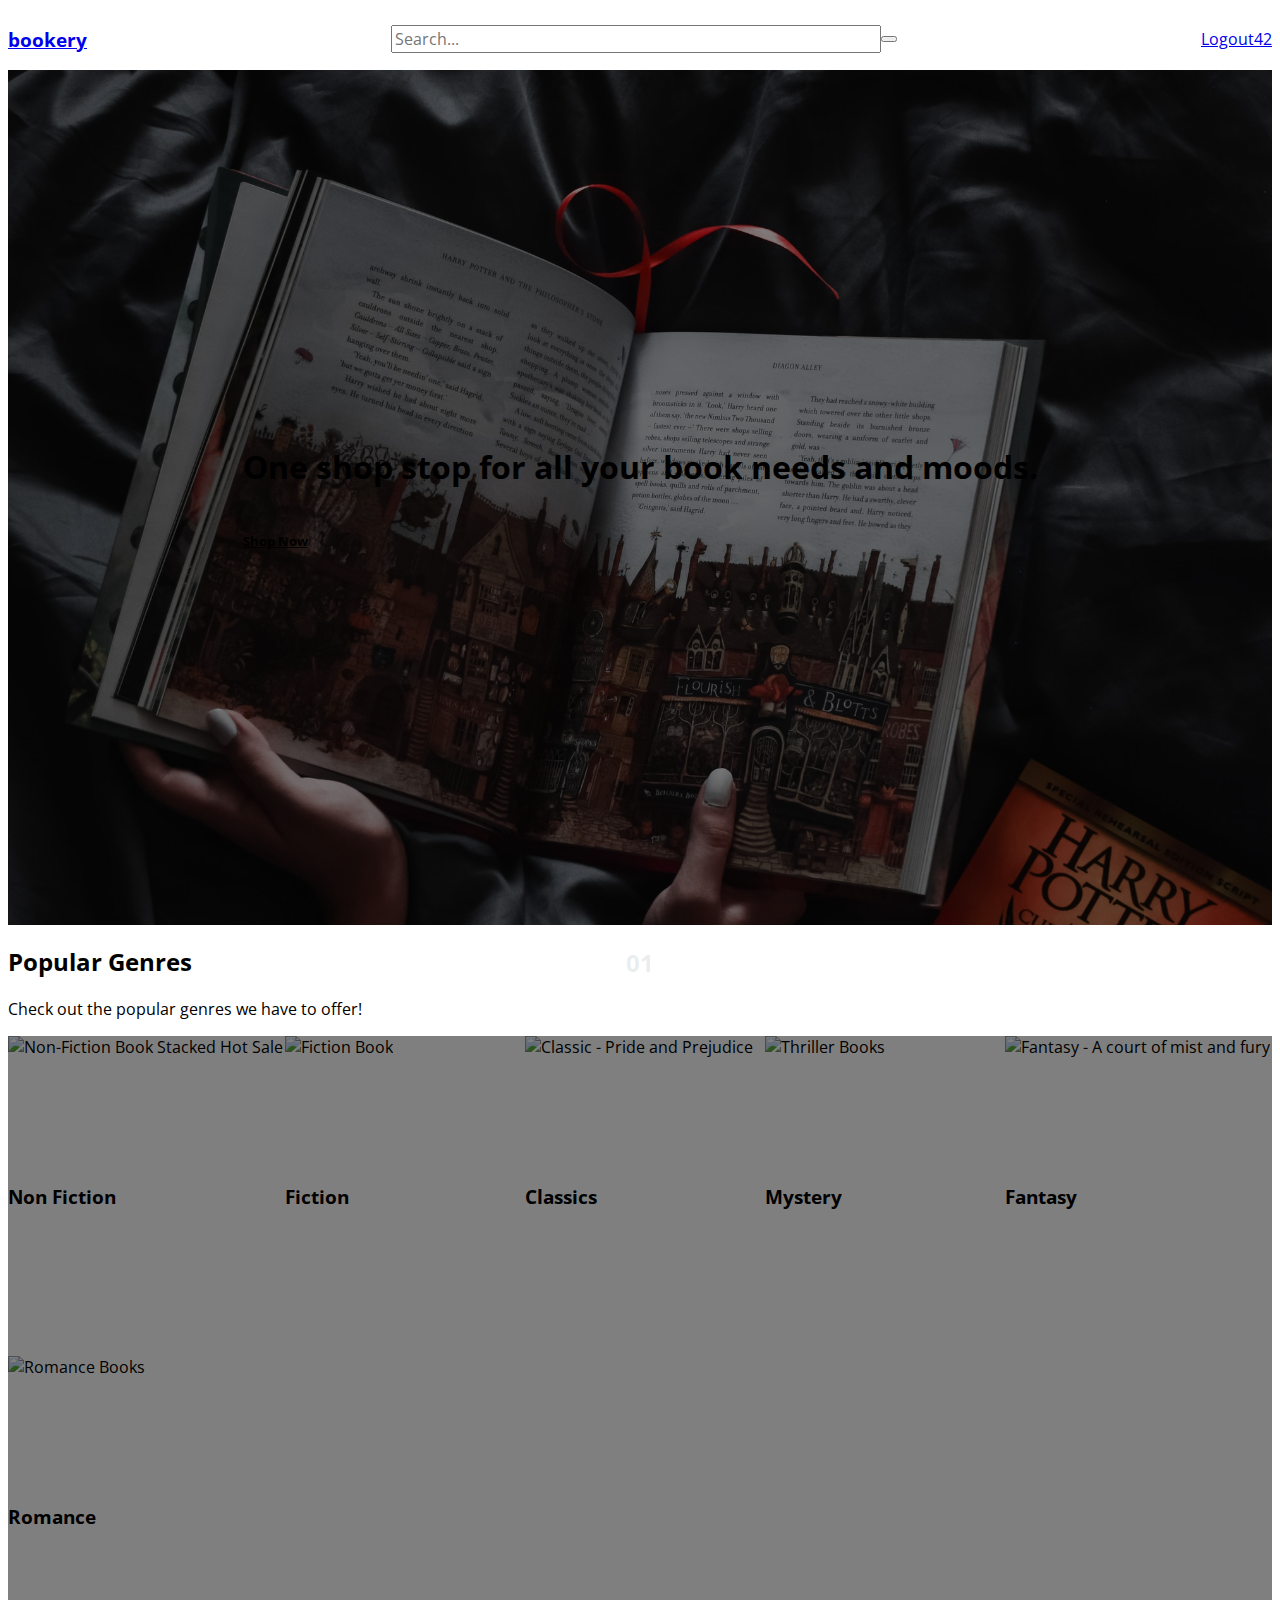
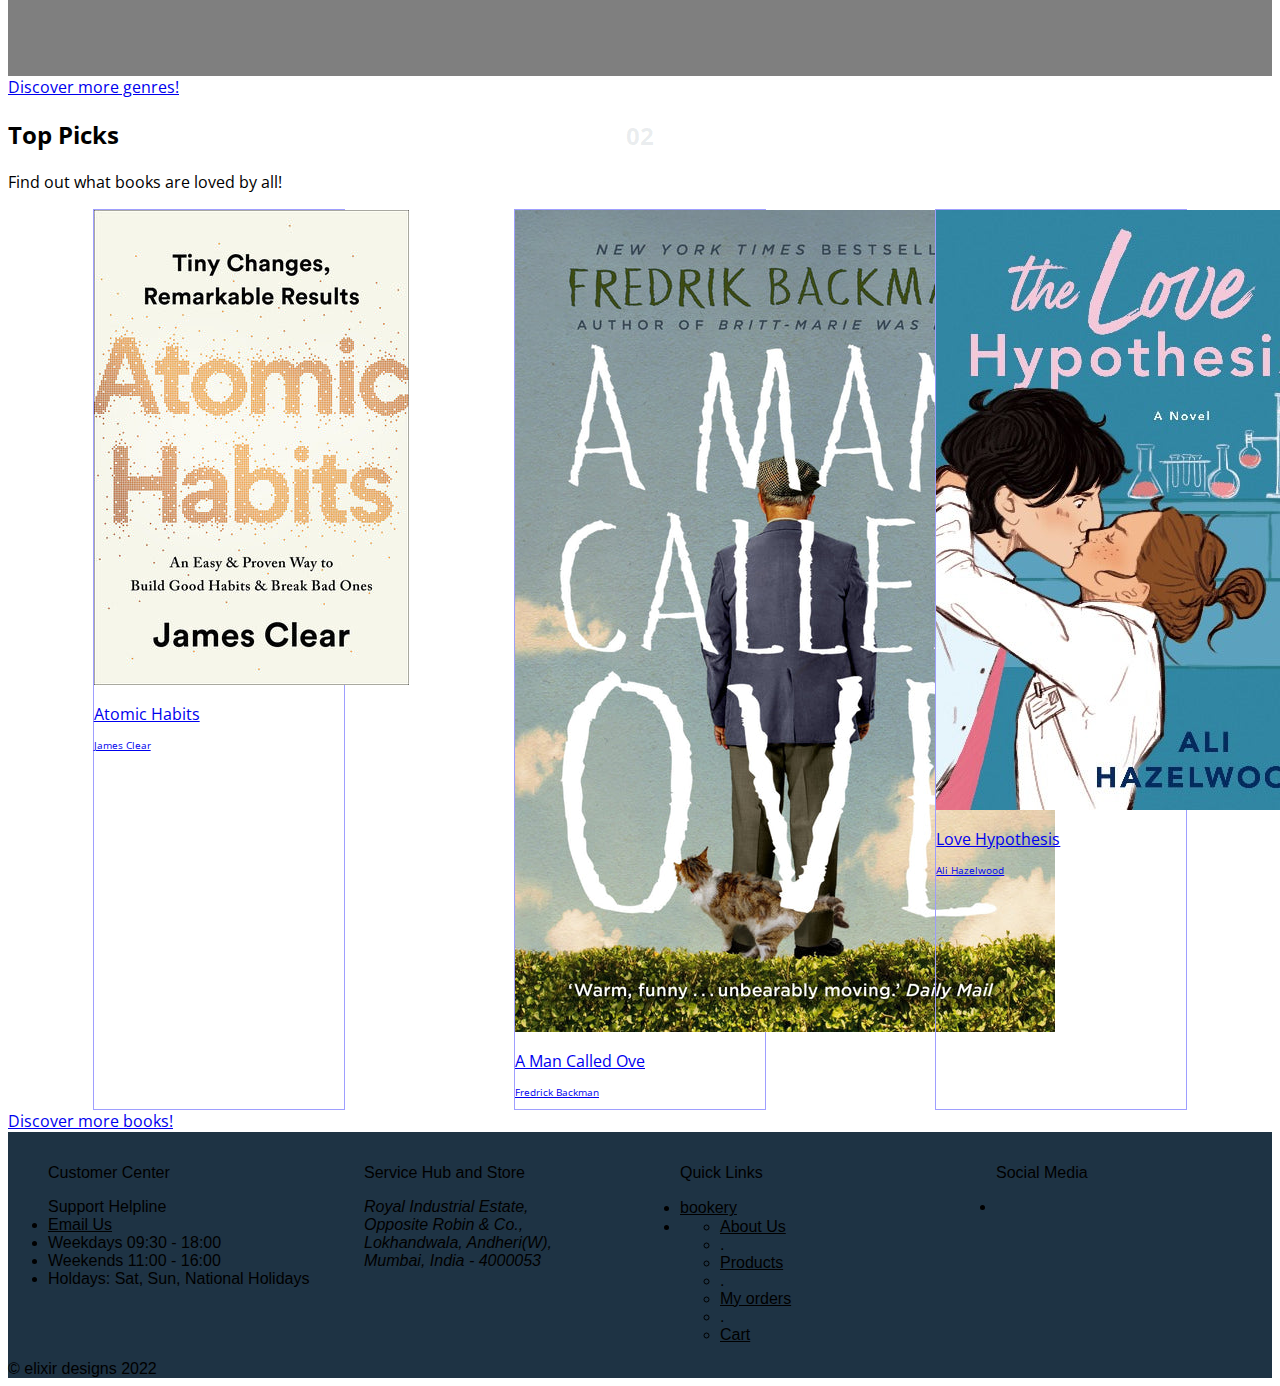
==== index.html @ 57427ddd "feat: added top picks section" ====
<!DOCTYPE html>
<html lang="en">
    <head>
        <meta charset="UTF-8">
        <meta http-equiv="X-UA-Compatible" content="IE=edge">
        <meta name="viewport" content="width=device-width, initial-scale=1.0">
        <meta name="description" content="Bookery - One shop stop for your book needs and moods">
        <meta name="keywords" content="Bookery, Book store, Book shop, Book online store, E-commerce book store, Book store">
        <meta name="author" content="Bharati Subramanian">

        <title>Bookery | Home</title>

        <link rel="shortcut icon" href="/assets/favicons/favicon.ico" type="image/x-icon">

        <link rel="stylesheet" href="/styles/styles.css">
    </head>
    <body>
        <nav class="navbar flex--col flex--align-center flex--justify-center py-1 px-2">
            <div class="navbar-desktop flex--row flex--align-center flex--justify-between">
                <h3 class="logo brand-name">
                    <a href="/" class="btn btn-link btn-primary">
                        bookery
                    </a>
                </h3>
                <form class="navbar-query input-group input-default input-inline">
                    <label class="text-label flex--row flex--align-center px-0-75 py-0-25" for="navbar-search-query">
                        <button type="submit"  class="btn btn-icon">
                            <i class="fas fa-search"></i>
                        </button>
                        <input type="search" id="navbar-search-query" class="input-text p-0-25" placeholder="Search...">
                    </label>
                    <span class="text-message mt-0-25"></span>
                </form>
                <div class="hamburger">
                    <button class="btn btn-primary btn-icon">
                        <span class="icon">
                            <i class="fas fa-bars"></i>
                        </span>
                    </button>
                </div>
                <div class="navbar-actions flex--row flex--justfiy-center flex--align-center">
                    <a href="/pages/Authentication/logout/" class="btn btn-logout">
                        Logout
                    </a>
                    <a href="/pages/Authentication/login/" class="btn btn-icon btn-login">
                        <span class="icon icon-account">
                            <i class="fas fa-user"></i>
                        </span>
                    </a>
                    <a href="/pages/wishlist/" class="btn btn-icon badge-container btn-wishlist">
                        <span class="badge-status badge-notification badge-primary">4</span> 
                        <span class="icon icon-heart badge-icon">
                            <i class="far fa-heart"></i>
                        </span>
                    </a>
                    <a href="/pages/cart/" class="btn btn-icon badge-container btn-cart">
                        <span class="badge-status badge-notification badge-primary">2</span> 
                        <span class="icon icon-cart badge-icon">
                            <i class="fas fa-shopping-cart"></i>
                        </span>
                    </a>
                </div>
            </div>
            <div class="navbar-mobile">
                <form class="navbar-query input-group input-default input-inline">
                    <label class="text-label flex--row flex--align-center px-0-75 py-0-25" for="navbar-search-query">
                        <button type="submit"  class="btn btn-icon">
                            <i class="fas fa-search"></i>
                        </button>
                        <input type="search" id="navbar-search-query" class="input-text p-0-25" placeholder="Search...">
                    </label>
                    <span class="text-message mt-0-25"></span>
                </form>
            </div>
        </nav>   
            
        <header class="header hero flex--col flex--align-center flex--justfiy-center">
            <img src="/assets/images/home-page/book_hero.jpg" alt="Hero Books Image" class="hero-img img-responsive" />
            <div class="hero-content flex--col mx-2">
                <h1 class="hero-head text-light">
                    One shop stop for all your book needs and moods.
                </h1>
                <h5 class="hero-cta mt-1">
                    <a href="/pages/products/" class="btn btn-light btn text-icon px-1 py-0-5">Shop Now
                        <span class="icon">
                            <i class="fas fa-arrow-right"></i>
                        </span>
                    </a>
                </h5>
            </div>
        </header>

        <main class="main-home my-2 mx-auto py-2 px-5">
            <section class="section-cateogies my-3 pt-2 pb-3 text-center" id="categories">
                <h2 class="section__head">
                    Popular Genres
                </h2>
                <p class="section__lead my-2">
                    Check out the popular genres we have to offer!
                </p>
                <article class="category-container">
                    <div class="category card card-wt-badge">
                        <img src="/assets/images/home-page/non-fiction.jpg" alt="Non-Fiction Book Stacked" class="category-img img-responsive">
                        <span class="badge badge-primary py-0-5 my-0-75 mx-0-25 px-0-75">
                            Hot Sale
                        </span>
                        <div class="card-content">
                            <h3 class="card-heading mb-1">Non Fiction</h3>
                        </div>
                    </div>
                    <div class="category card">
                        <img src="/assets/images/home-page/fiction.jpg" alt="Fiction Book" class="category-img img-responsive">
                        <div class="card-content">
                            <h3 class="card-heading mb-1">Fiction</h3>
                        </div>
                    </div>
                    <div class="category card">
                        <img src="/assets/images/home-page/classics.jpg" alt="Classic - Pride and Prejudice" class="category-img img-responsive">
                        <div class="card-content">
                            <h3 class="card-heading mb-1">Classics</h3>
                        </div>
                    </div>
                    <div class="category card card-wt-badge">
                        <img src="/assets/images/home-page/mystery.jpg" alt="Thriller Books" class="category-img img-responsive">
                        <div class="card-content">
                            <h3 class="card-heading mb-1">Mystery</h3>
                        </div>
                    </div>
                    <div class="category card card-wt-badge">
                        <img src="/assets/images/home-page/fantasy.jpg" alt="Fantasy - A court of mist and fury" class="category-img img-responsive">
                        <div class="card-content">
                            <h3 class="card-heading mb-1">Fantasy</h3>
                        </div>
                    </div>
                    <div class="category card card-wt-badge">
                        <img src="/assets/images/home-page/romance.jpg" alt="Romance Books" class="category-img img-responsive">
                        <div class="card-content">
                            <h3 class="card-heading mb-1">Romance</h3>
                        </div>
                    </div>
                    
                </article>
                <a href="/pages/products/" class="btn text-center mx-auto mt-3 py-0-5 px-0-75">
                    Discover more genres! 
                    <span class="icon">
                        <i class="fas fa-chevron-right"></i>
                    </span>
                </a>
            </section>
            <section class="section-top-picks my-3 pt-2 pb-3 text-center" id="top-picks">
                <h2 class="section__head">
                    Top Picks
                </h2>
                <p class="section__lead my-2">
                    Find out what books are loved by all!
                </p>
                <article class="top-picks-container">
                    <section class="product-catalog">
                        <article class="products-container grid grid-autofit">
                            <div class="product-card card card-vertical">
                                <a href="/pages/products/">
                                    <div class="card-header p-1">
                                        <img src="/assets/images/products-page/Atomic-habits-james-clear.jpg" alt="Atomic habits by James Clear" />
                                    </div>
                                    <div class="card-body px-0-75">
                                        <div class="card-description my-0-25">
                                            <p class="card-title text-reg">Atomic Habits</p>
                                            <p class="text-xs card-subtitle">James Clear</p>
                                        </div>            
                                    </div>
                                </a>
                            </div>
                            <div class="product-card card card-vertical">
                                <a href="/pages/products/">
                                    <div class="card-header p-1">
                                        <img src="/assets/images/products-page/Man-Called-Ove-Fredrick-Backman.jpg" alt="Man Called Ove by Fredrick Backman" />
                                    </div>
                                    <div class="card-body px-0-75">
                                        <div class="card-description my-0-25">
                                            <p class="card-title text-reg">A Man Called Ove</p>
                                            <p class="text-xs card-subtitle">Fredrick Backman</p>
                                        </div>            
                                    </div>
                                </a>        
                            </div>
                           
                            <div class="product-card card card-vertical">
                                <a href="/pages/products/">
                                    <div class="card-header p-1">
                                        <img src="/assets/images/products-page/Love-Hypothesis-Ali-Hazelwood.jpg" alt="Love Hypothesis by Ali Hazelwood" />
                                    </div>
                                    <div class="card-body px-0-75">
                                        <div class="card-description my-0-25">
                                            <p class="card-title text-reg">Love Hypothesis</p>
                                            <p class="text-xs card-subtitle">Ali Hazelwood</p>
                                        </div>            
                                    </div>
                                </a>
                            </div>
                            
                        </article>
                    </section>
                    
                </article>
                <a href="/pages/products/" class="btn text-center mx-auto mt-3 py-0-5 px-0-75">
                    Discover more books! 
                    <span class="icon">
                        <i class="fas fa-chevron-right"></i>
                    </span>
                </a>
            </section>
        </main>
        <footer class="footer home-footer" id="footer">
            <div class="primary-footer grid grid-5 py-2-5 px-5">
                <span class="icon">
                    <i class="fab fa-cc-visa"></i>
                </span>
                <span class="icon">
                    <i class="fab fa-cc-mastercard"></i>
                </span>
                <span class="icon">
                    <i class="fab fa-paypal"></i>
                </span>
                <span class="icon">
                    <i class="fab fa-amazon-pay"></i>
                </span>
                <span class="icon">
                    <i class="fab fa-google-pay"></i>
                </span>
            </div>
            <div class="secondary-footer px-5 py-2 grid grid-4">
                <ul class="footer-item list list-stacked list-style-none grid-item">
                    <p class="list-head text-sm p-0-5 mb-1">
                        Customer Center
                    </p>
                    <li class="list-item flex--row px-0-5">
                        <span class="icon">
                            <i class="fas fa-phone-alt"></i>
                        </span> 
                        Support Helpline
                    </li>
                    <li class="list-item text-sm px-0-5">
                        <a href="mailto:bookery@elixir.com" class="btn btn-link btn-light">
                            <span class="icon">
                                <i class="fas fa-envelope"></i>
                            </span>
                            Email Us
                        </a>
                    </li>
                    <li class="list-item text-sm px-0-5">
                        Weekdays 09:30 - 18:00
                    </li>
                    <li class="list-item text-sm px-0-5">
                        Weekends 11:00 - 16:00
                    </li>
                    <li class="list-item text-sm px-0-5">
                        Holdays: Sat, Sun, National Holidays
                    </li>  
                </ul>
                <ul class="footer-item list list-stacked list-style-none grid-item">
                    <p class="list-head text-sm p-0-5 mb-1">
                        Service Hub and Store
                    </p>
                    <li class="list-item flex--row px-0-5">
                        <address>
                            Royal Industrial Estate, <br />
                            Opposite Robin & Co., <br />
                            Lokhandwala, Andheri(W), <br />
                            Mumbai, India - 4000053
                        </address>
                    </li>
                </ul>
                <ul class="footer-item list list-stacked list-style-none grid-item">
                    <p class="list-head text-sm p-0-5 mb-1">
                        Quick Links
                    </p>
                    <li class="list-item px-0-5">
                        <a href="/" class="btn btn-link btn-light text-sm pb-0-25 brand logo">bookery</a>
                    </li>
                    <li class="list-item px-0-5 text-xs">
                        <ul class="list list-inline list-style-none">
                            <li class="list-item">
                                <a href="#" class="btn-link btn-light">About Us</a> 
                            </li>
                            <li class="list-item gray-color mx-0-25">.</li>
                            <li class="list-item">
                                <a href="#" class="btn-link btn-light">Products</a>
                            </li>
                            <li class="list-item gray-color mx-0-25">.</li>
                            <li class="list-item">
                                <a href="#" class="btn-link btn-light">My orders</a>
                            </li>
                            <li class="list-item gray-color mx-0-25">.</li>
                            <li class="list-item">
                                <a href="#" class="btn-link btn-light">Cart</a>
                            </li>

                        </ul>
                        
                    </li>
                </ul>
                <ul class="footer-item list list-stacked list-style-none grid-item">
                    <p class="list-head text-sm p-0-5 mb-1">
                        Social Media
                    </p>
                    <li class="list-item">
                        <div class="social-links flex--row">
                            <a href="#" class="btn btn-link btn-light">
                                <span class="icon">
                                    <i class="fab fa-twitter"></i>
                                </span>
                            </a>
                            <a href="#" class="btn btn-link btn-light">
                                <span class="icon">
                                    <i class="fab fa-instagram"></i>
                                </span>
                            </a>
                            <a href="#" class="btn btn-link btn-light">
                                <span class="icon">
                                    <i class="fab fa-facebook"></i>
                                </span>
                            </a>
                            <a href="#" class="btn btn-link btn-light">
                                <span class="icon">
                                    <i class="fab fa-youtube"></i>
                                </span>
                            </a>
                        </div>
                    </li>
                </ul>
                <div class="mt-1 pt-2 gray-color copyright-section span-cols text-sm text-center">
                    &copy; elixir designs 2022
                </div>
            </div>           
        </footer>
    </body>
</html>
---- styles/styles.css ----
@import url('https://fonts.googleapis.com/css2?family=Open+Sans:ital,wght@0,300;0,400;0,500;0,600;0,700;0,800;1,300;1,400;1,500;1,600;1,700;1,800&display=swap');
@import url("https://elixir-ui.netlify.app/Components/elixir.css");

/* CL styles */
@import url('/styles/flex/flex.css');
@import url('/styles/grid/grid.css');

@import url('/styles/navbar.css');
@import url('/styles/header.css');
@import url('/styles/section.css');
@import url('/styles/footer.css');
@import url('/styles/products.css');

/* Products page */
@import url('/styles/products.css');

/* Cart page */
@import url('/styles/cart.css');

/* Auth CSS */
@import url('/styles/auth.css');

:root {
    --overlay-text-color: #2842581a;
    --overlay-bg-color: rgba(0,0,0,0.5);
    --secondary-color: #274156;
    --secondary-active-color: #1e3344;
    --card-border-color: #9e9eff;
    --bg-horizontal-card: #F0f0f0;
}

html {
    font-family: 'Open Sans', sans-serif;
}

*, *::after, *::before {
    font-family: inherit;
}

.display-none {
    display: none;
}

.text-light {
    color: var(--bg-card-color);
}

.btn-light {
    background-color: var(--bg-card-color);
    border-color: var(--bg-card-color);
    color: var(--text-color)
}

.btn-light:hover {
    background-color: var(--primary-bg-color);
    border-color: var(--primary-bg-color);
    color: var(--text-color);
}

.btn-light.btn-link {
    color: var(--bg-card-color);
    background-color: transparent;
    border: none;
}

.btn-light.btn-link:hover {
    color: var(--primary-bg-color);
}

.input-range {
    width: 100%;
    accent-color: var(--primary-color);
}

.input-range:focus, .input-range:hover {
    accent-color: var(--primary-active-color);
}

.list-spaced .list-head {
    background-color: var(--text-color);
    color: var(--bg-color);
}

.text-xs {
    font-size: 0.65rem;
}

.gray-color {
    color: var(--gray);
}

.text-uppercase {
    text-transform: uppercase;
}
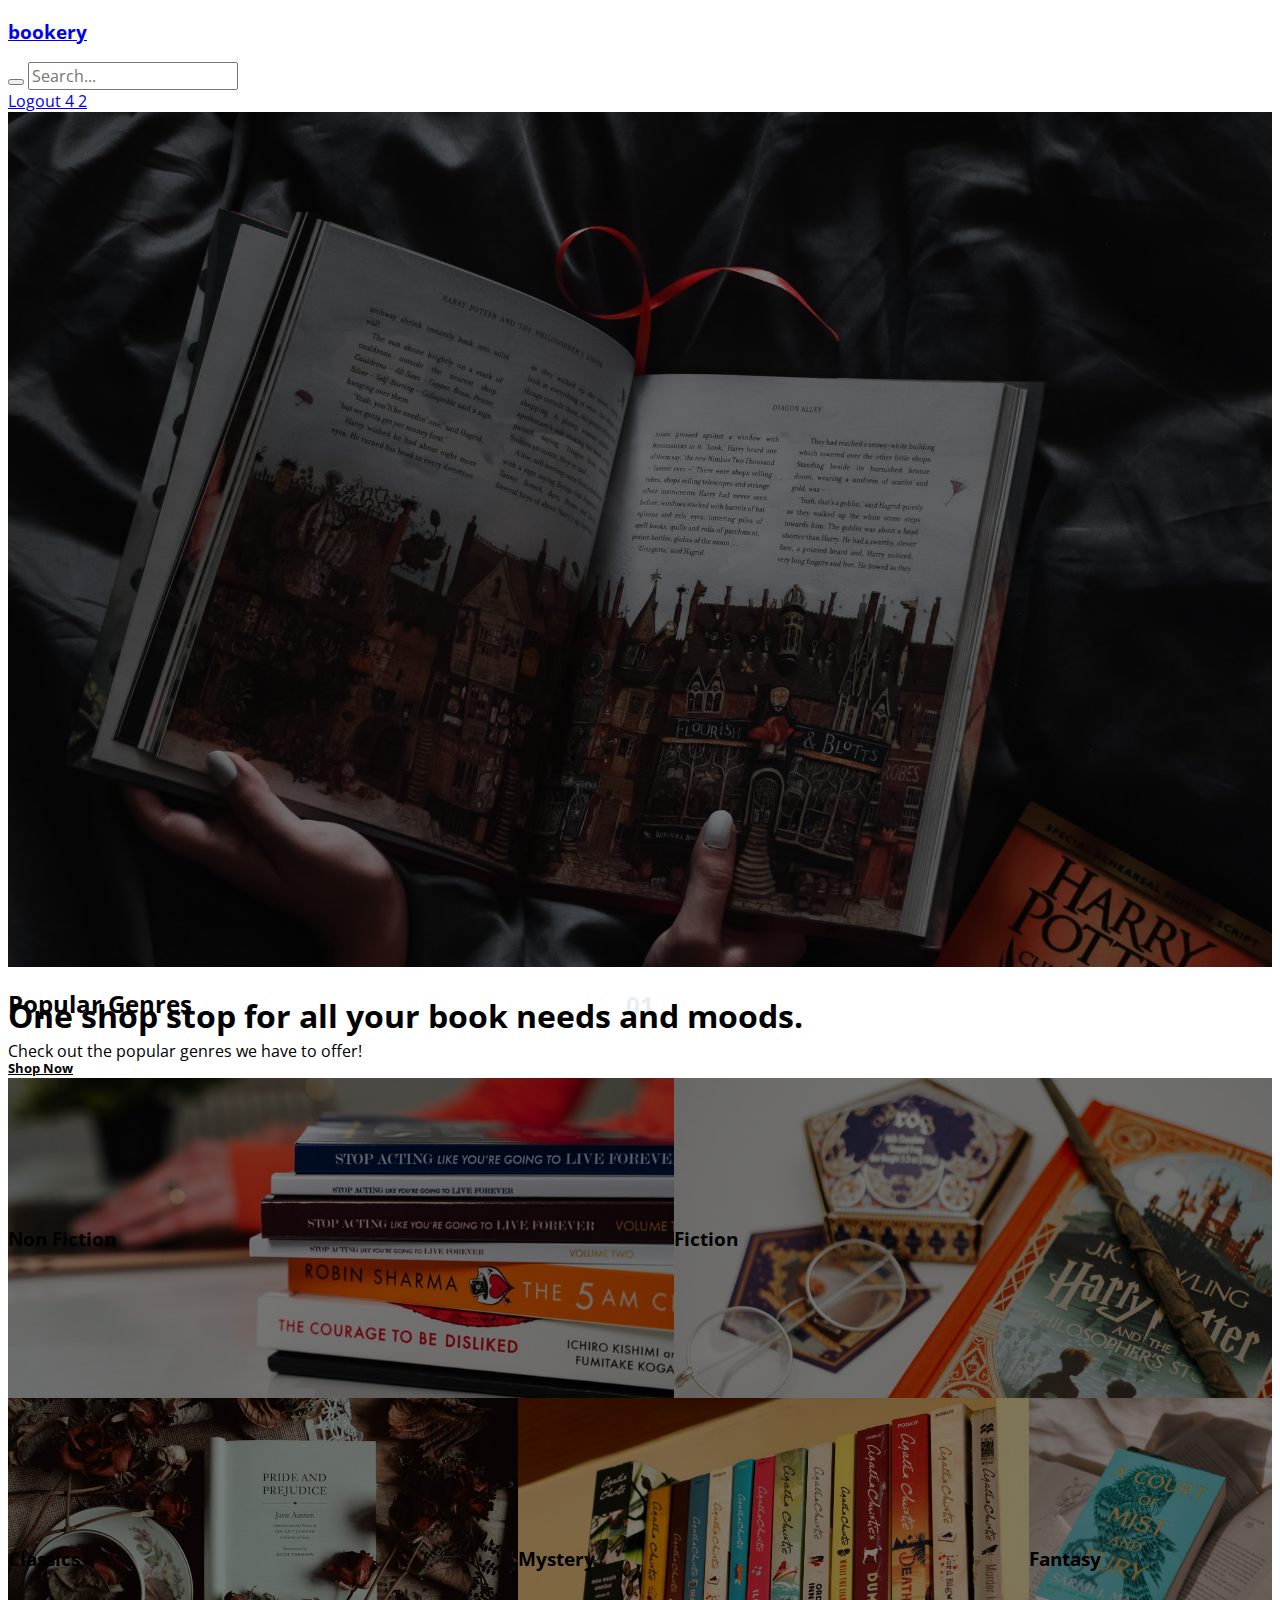
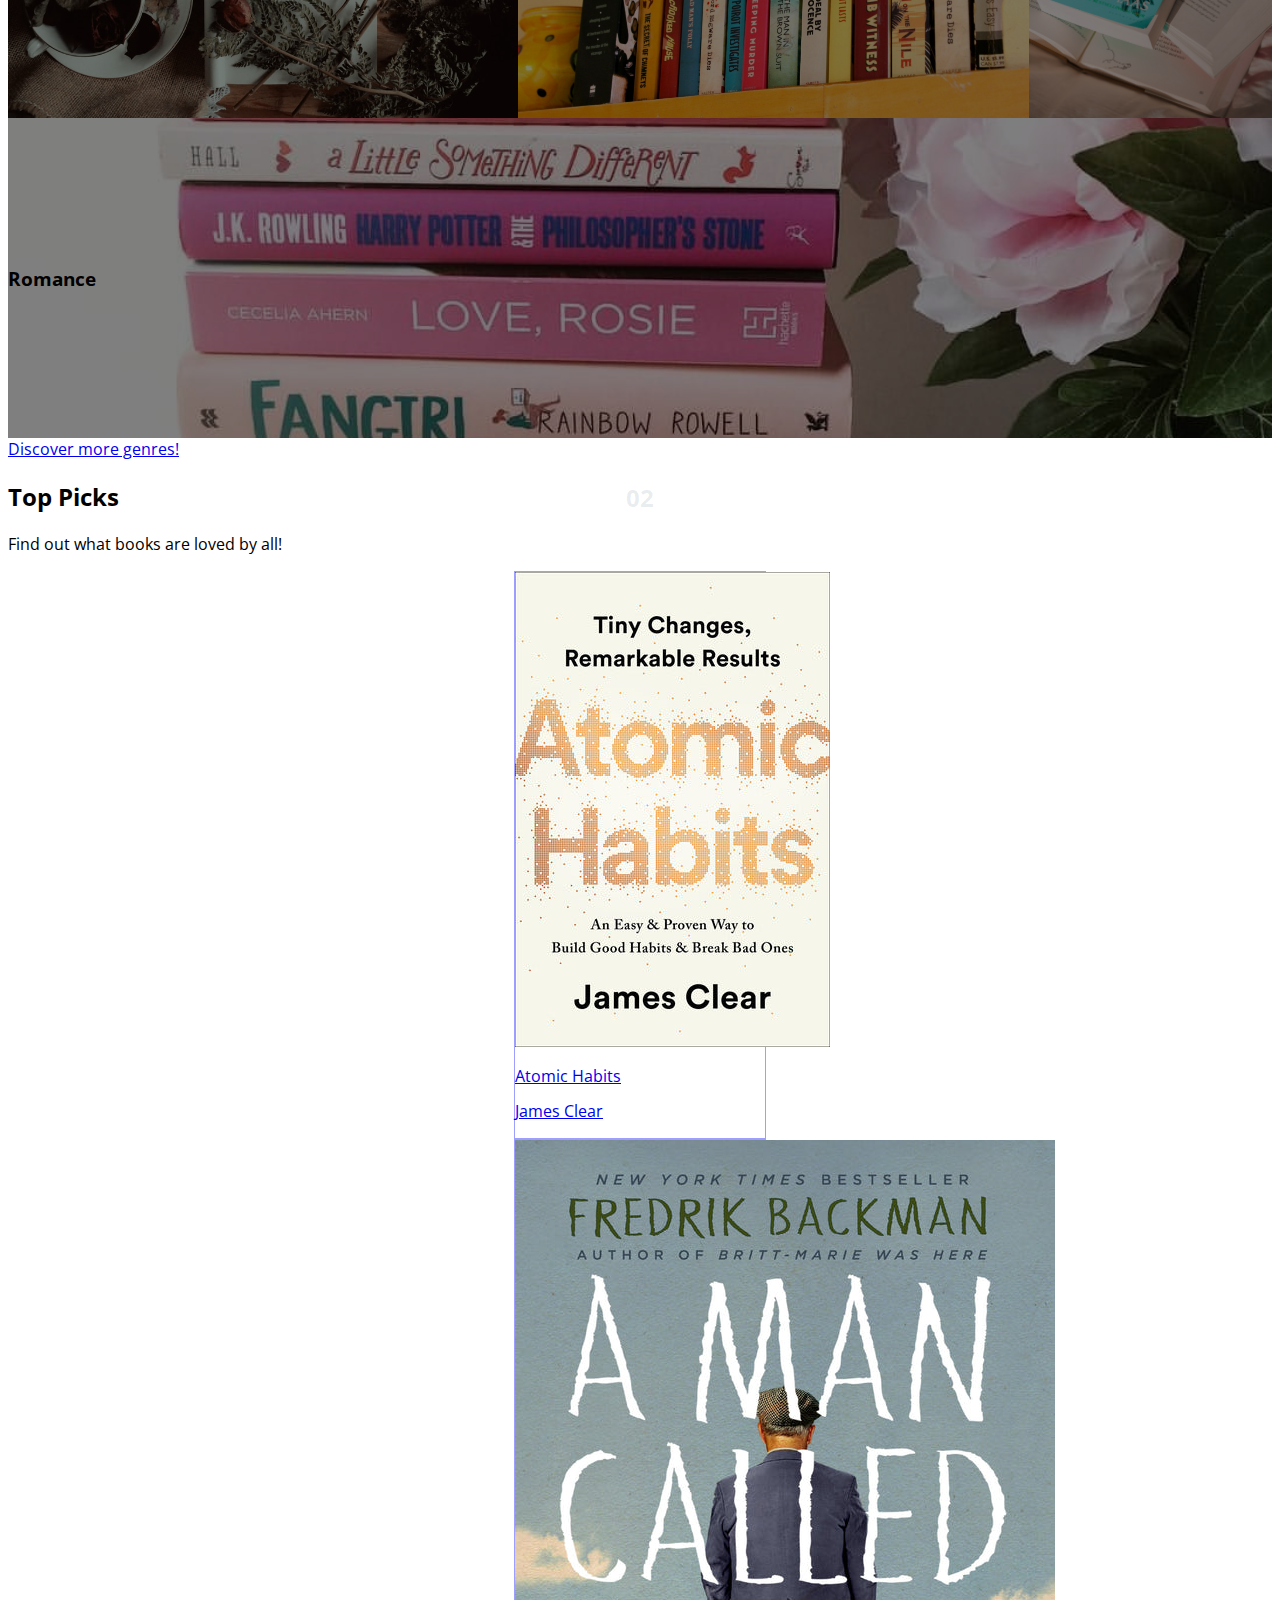
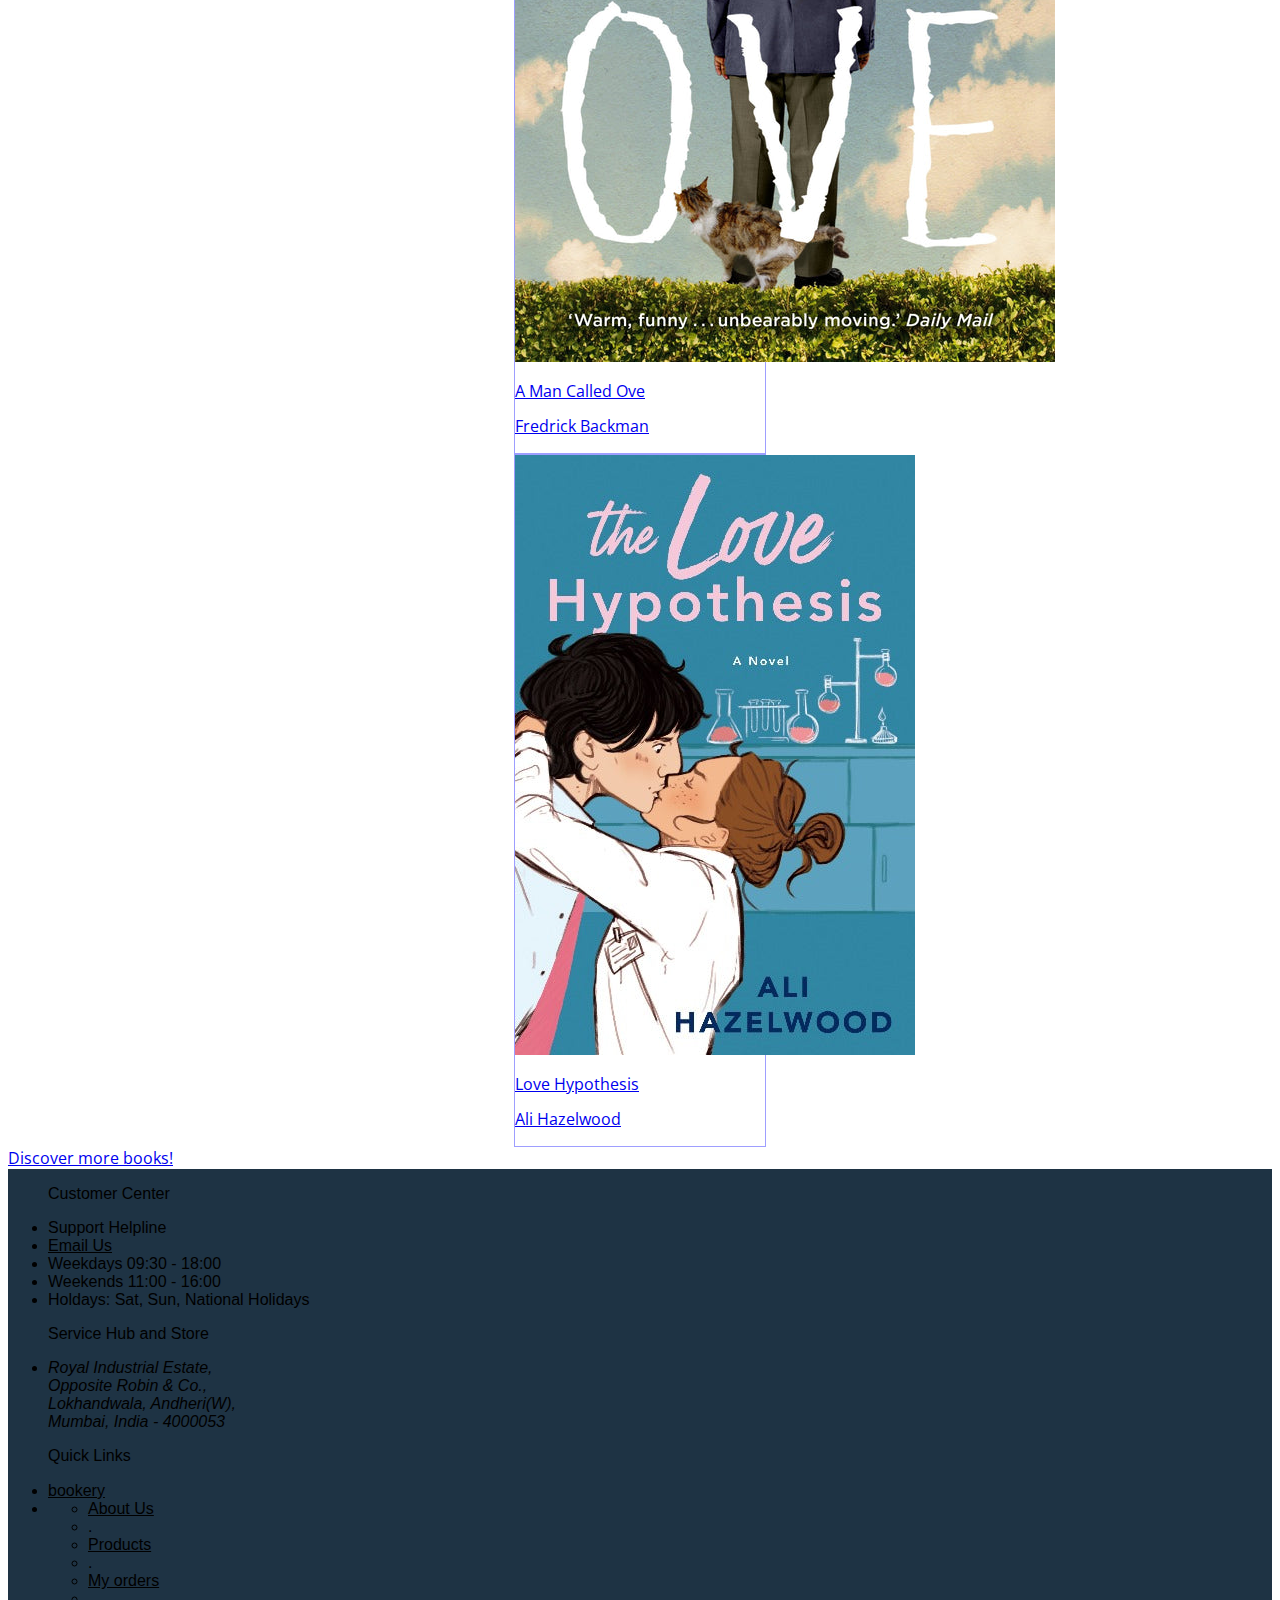
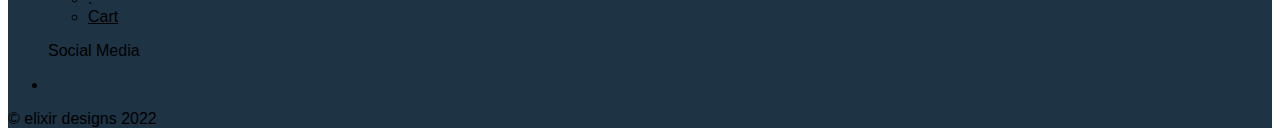
==== commit 74af36f5: "refactor: justfify typo" ====
--- a/index.html
+++ b/index.html
@@ -38,7 +38,7 @@
                         </span>
                     </button>
                 </div>
-                <div class="navbar-actions flex--row flex--justfiy-center flex--align-center">
+                <div class="navbar-actions flex--row flex--justify-center flex--align-center">
                     <a href="/pages/Authentication/logout/" class="btn btn-logout">
                         Logout
                     </a>
@@ -74,7 +74,7 @@
             </div>
         </nav>   
             
-        <header class="header hero flex--col flex--align-center flex--justfiy-center">
+        <header class="header hero flex--col flex--align-center flex--justify-center">
             <img src="/assets/images/home-page/book_hero.jpg" alt="Hero Books Image" class="hero-img img-responsive" />
             <div class="hero-content flex--col mx-2">
                 <h1 class="hero-head text-light">
--- a/styles/styles.css
+++ b/styles/styles.css
@@ -79,16 +79,4 @@
 .list-spaced .list-head {
     background-color: var(--text-color);
     color: var(--bg-color);
-}
-
-.text-xs {
-    font-size: 0.65rem;
-}
-
-.gray-color {
-    color: var(--gray);
-}
-
-.text-uppercase {
-    text-transform: uppercase;
 }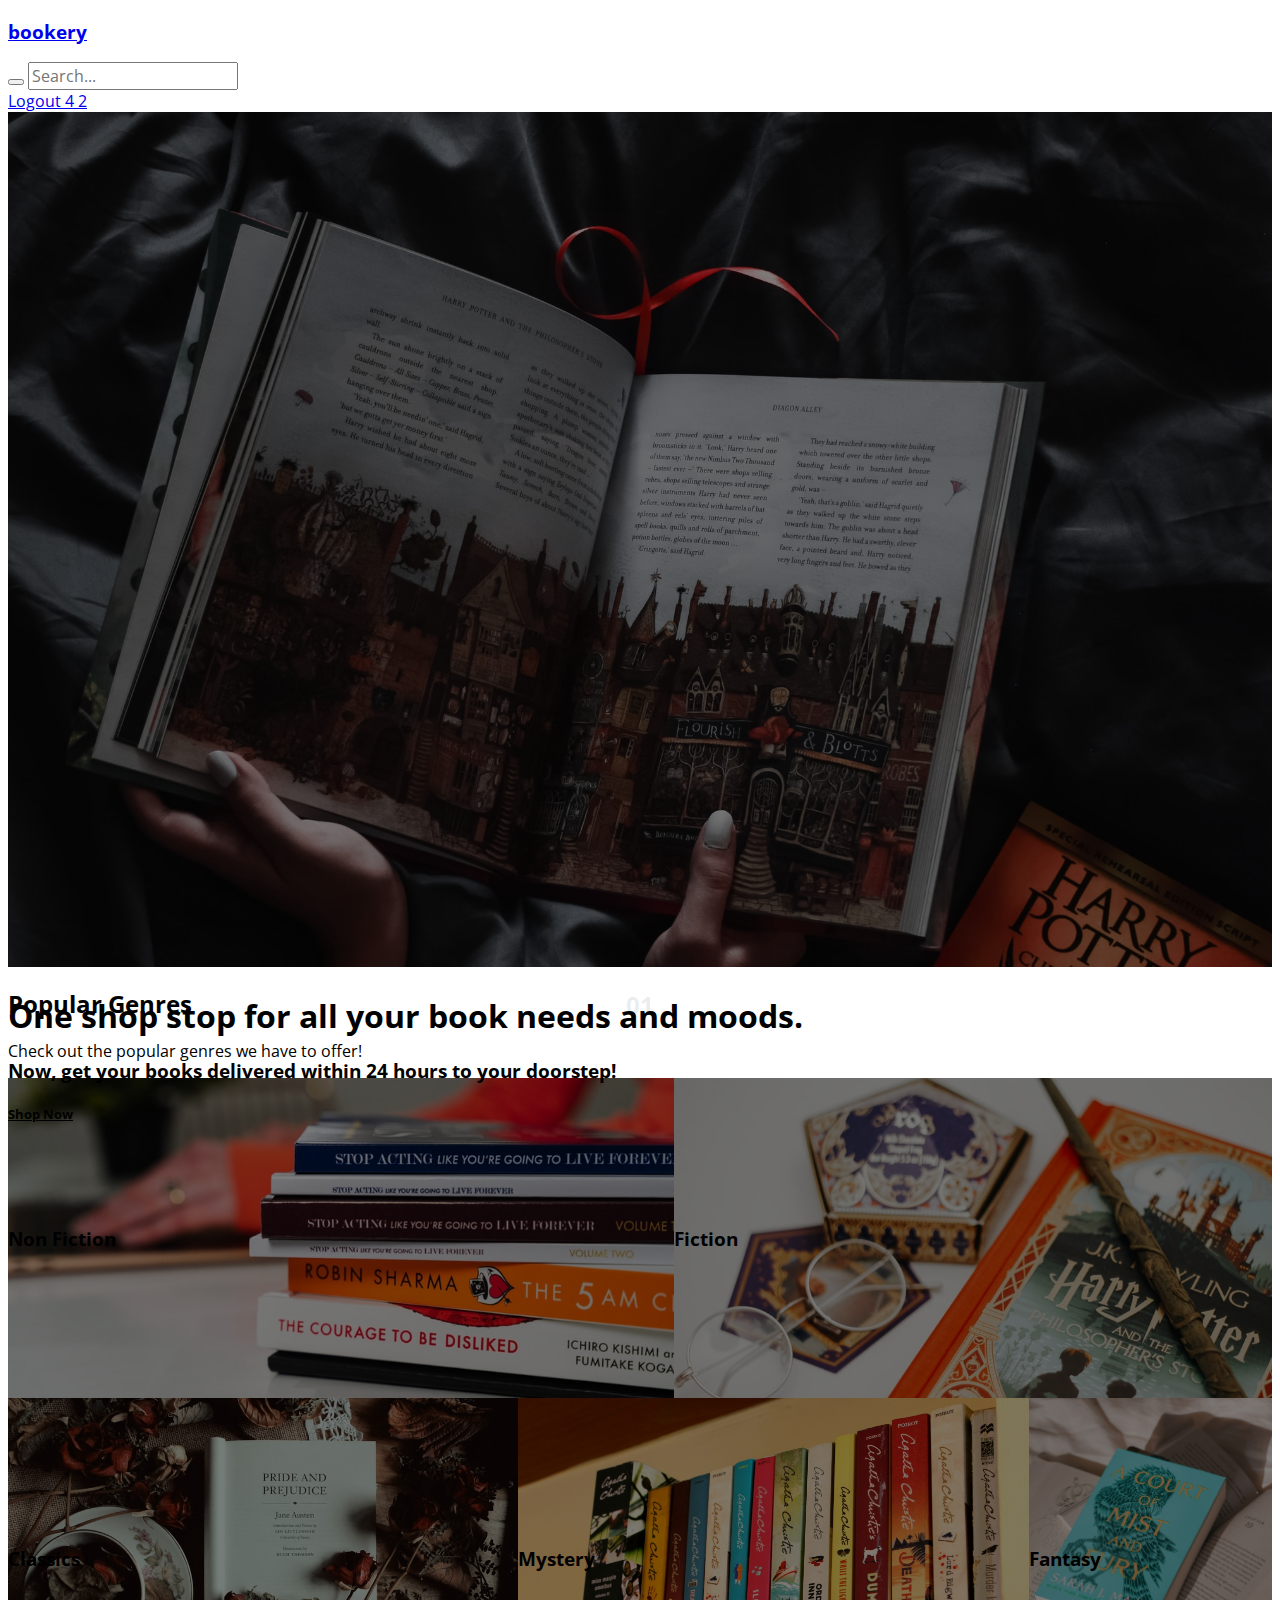
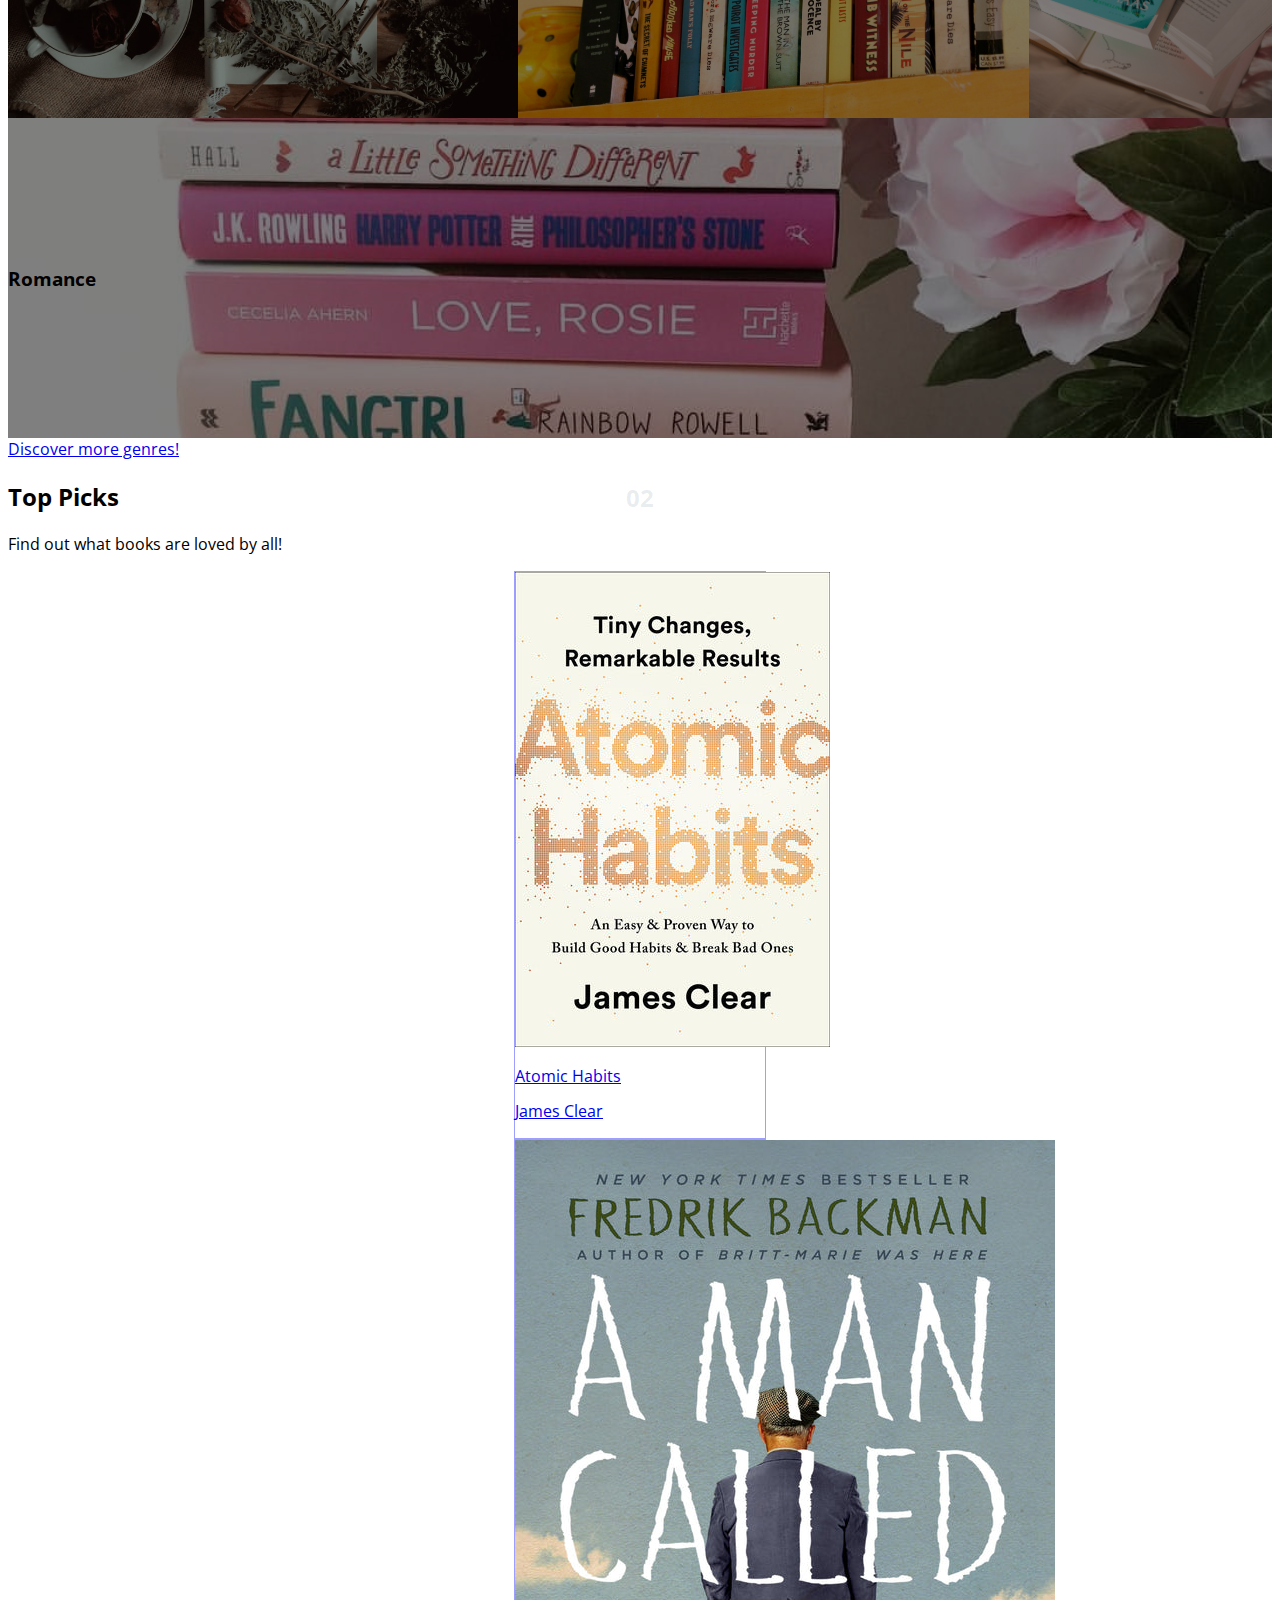
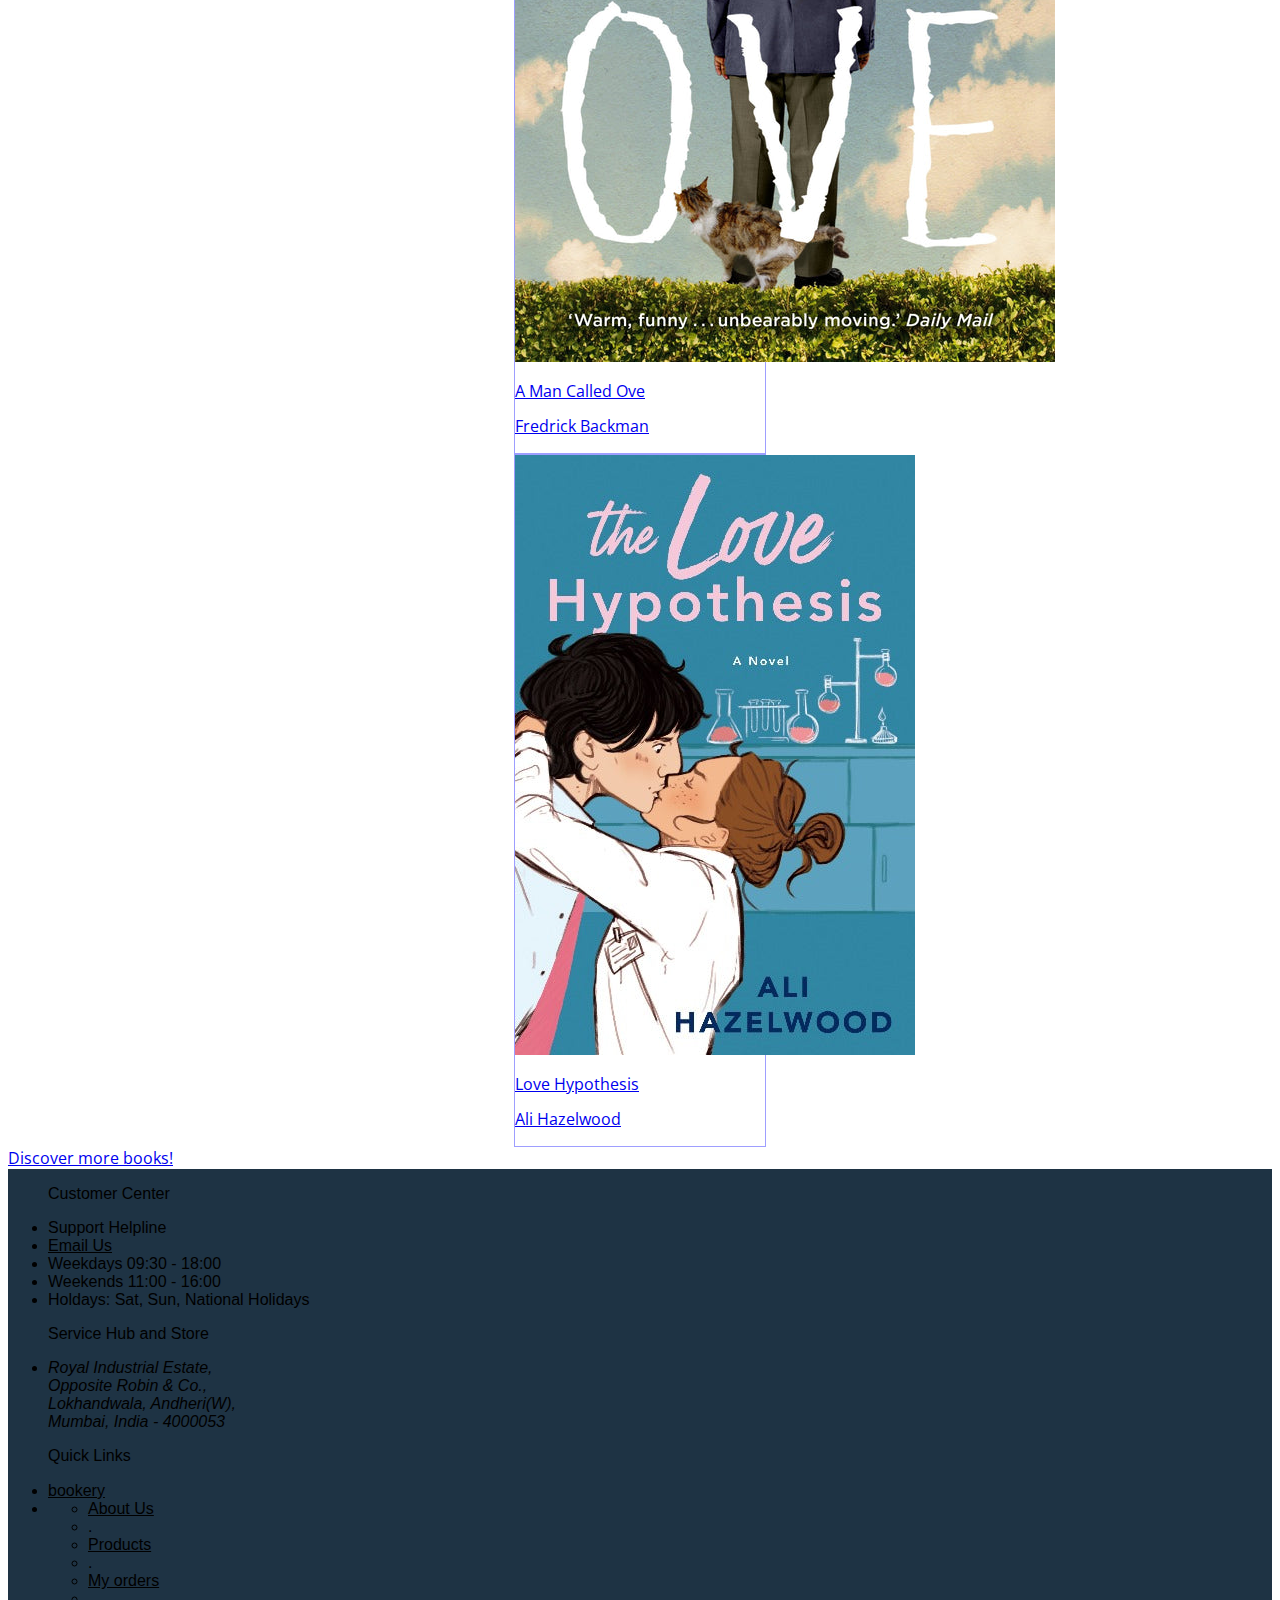
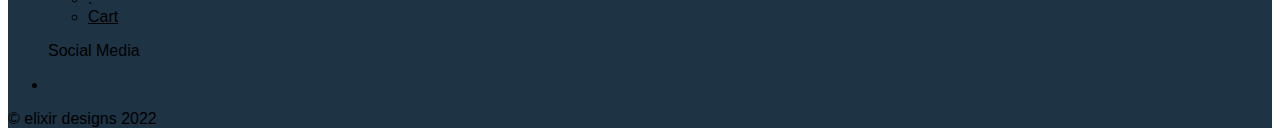
==== commit 5a5fd3d5: "feat: hero sub heading" ====
--- a/index.html
+++ b/index.html
@@ -80,8 +80,11 @@
                 <h1 class="hero-head text-light">
                     One shop stop for all your book needs and moods.
                 </h1>
+                <h3 class="hero_sub-head text-light my-2">
+                    Now, get your books delivered within 24 hours to your doorstep!
+                </h3>
                 <h5 class="hero-cta mt-1">
-                    <a href="/pages/products/" class="btn btn-light btn text-icon px-1 py-0-5">Shop Now
+                    <a href="/pages/products/" class="btn btn-light btn text-icon px-1 mt-1 py-0-5">Shop Now
                         <span class="icon">
                             <i class="fas fa-arrow-right"></i>
                         </span>
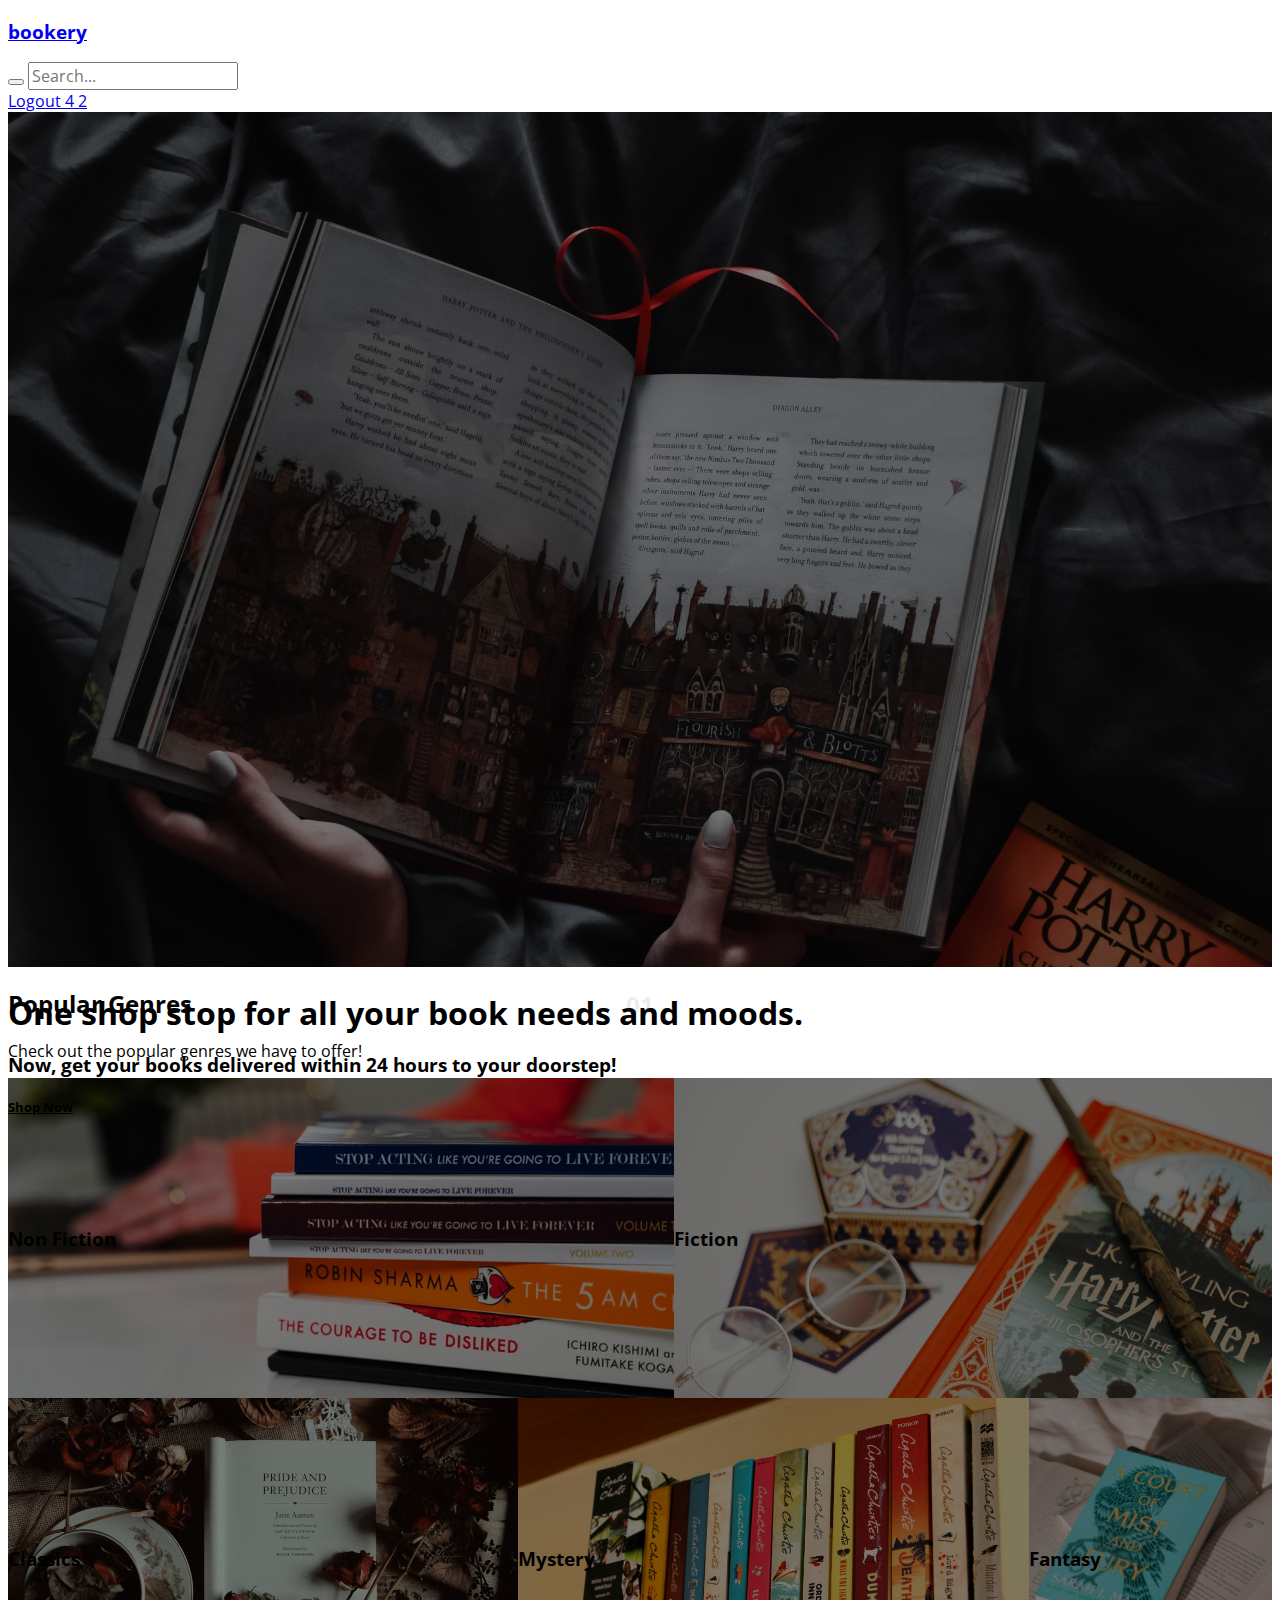
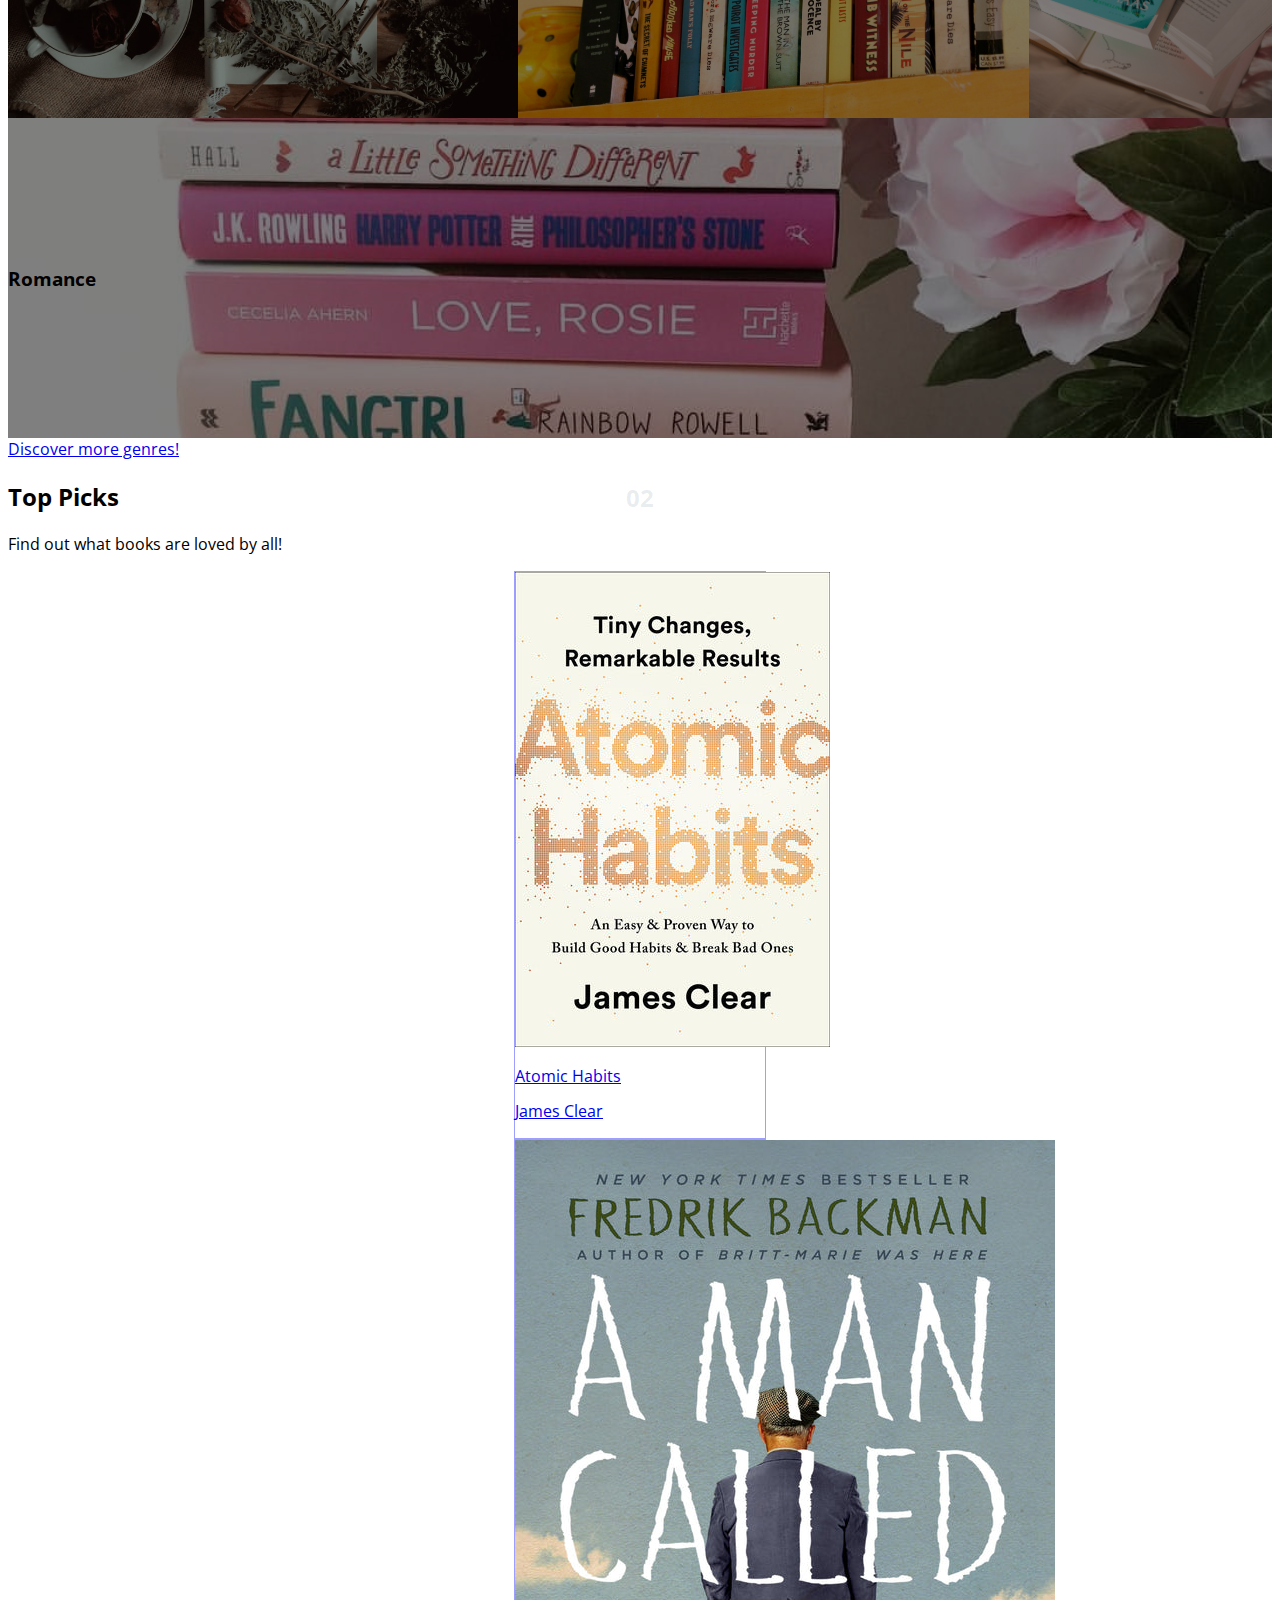
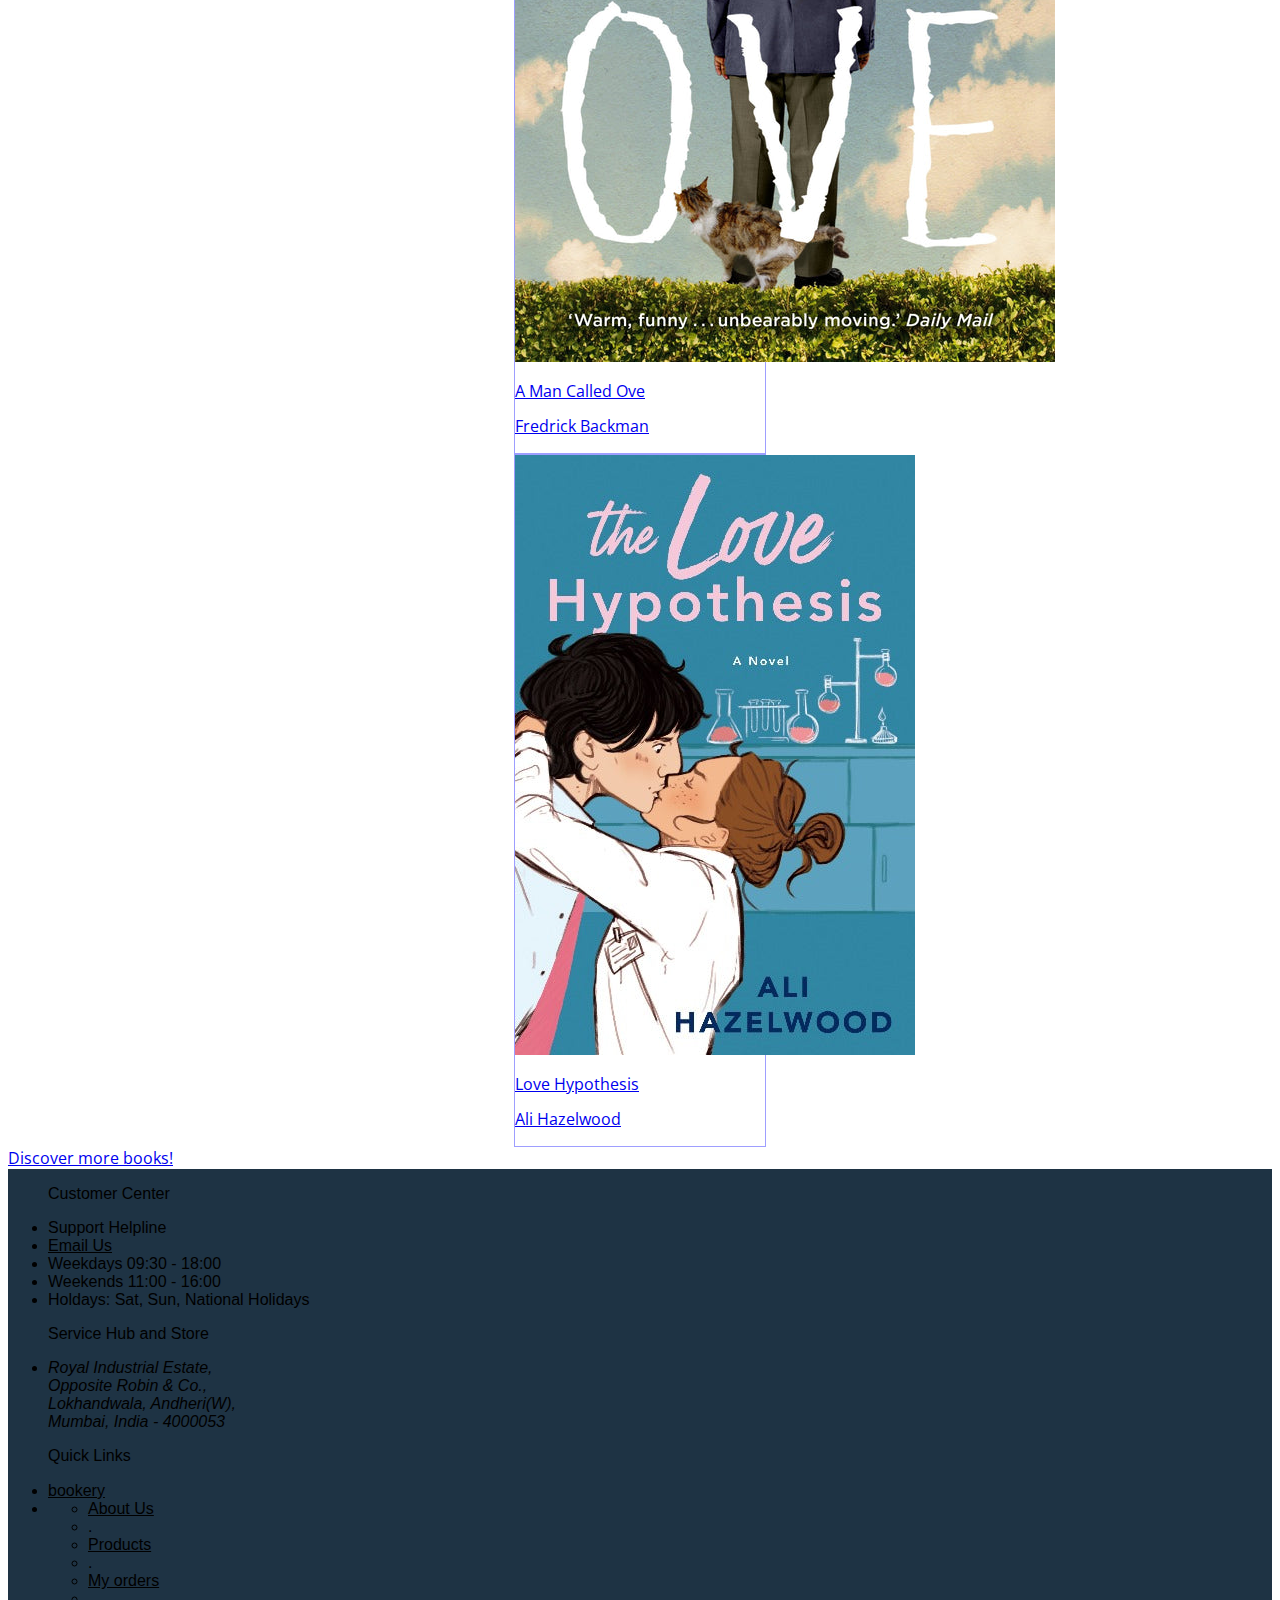
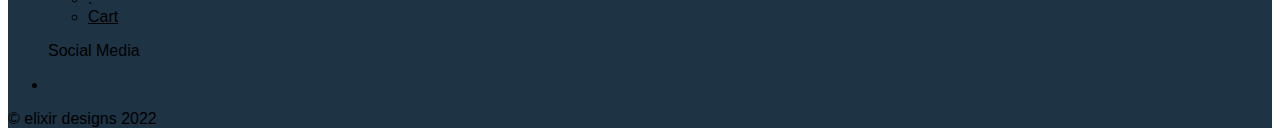
==== commit 9f63c2e8: "refactor: edit sub head classname, line height" ====
--- a/index.html
+++ b/index.html
@@ -80,7 +80,7 @@
                 <h1 class="hero-head text-light">
                     One shop stop for all your book needs and moods.
                 </h1>
-                <h3 class="hero_sub-head text-light my-2">
+                <h3 class="hero-sub-head text-light mt-1 mb-2">
                     Now, get your books delivered within 24 hours to your doorstep!
                 </h3>
                 <h5 class="hero-cta mt-1">
--- a/styles/styles.css
+++ b/styles/styles.css
@@ -79,4 +79,12 @@
 .list-spaced .list-head {
     background-color: var(--text-color);
     color: var(--bg-color);
+}
+
+.hero-head {
+    line-height: 1.2;
+}
+
+.hero-sub-head {
+    line-height: 1.2;
 }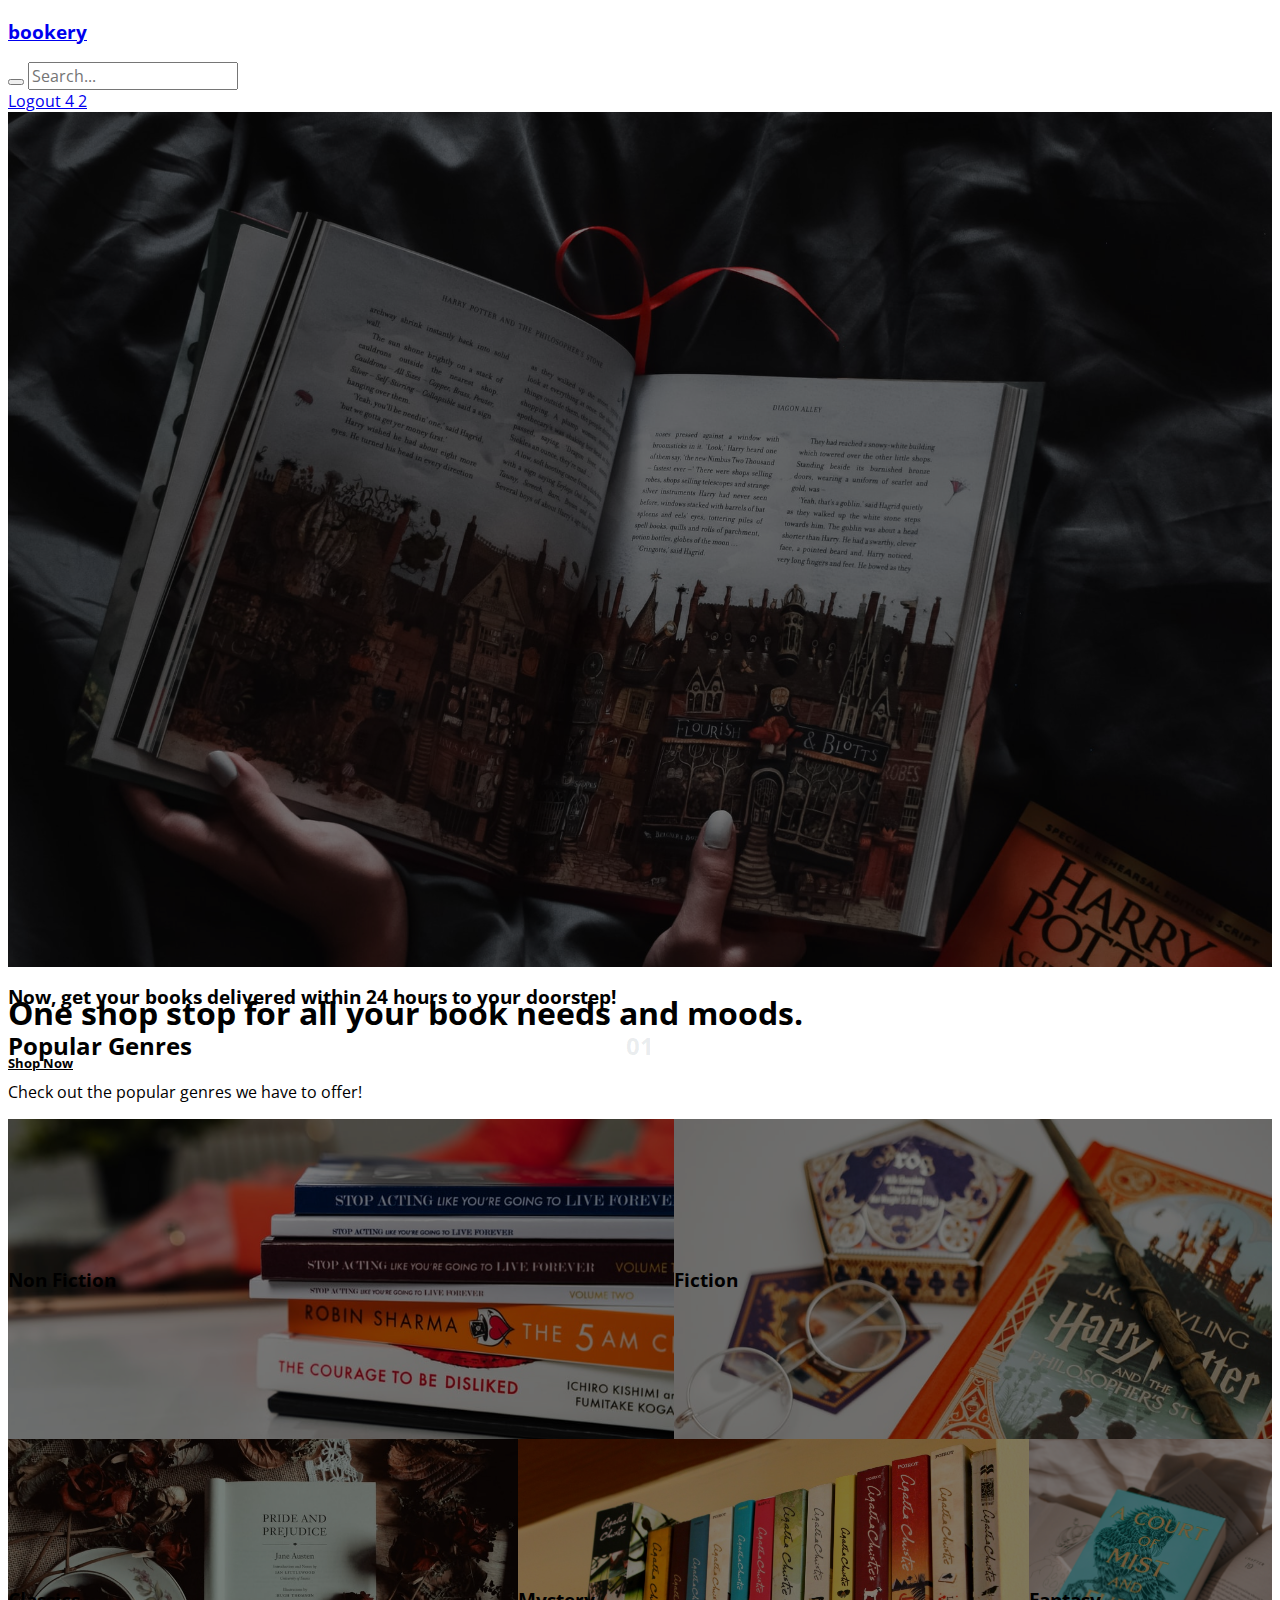
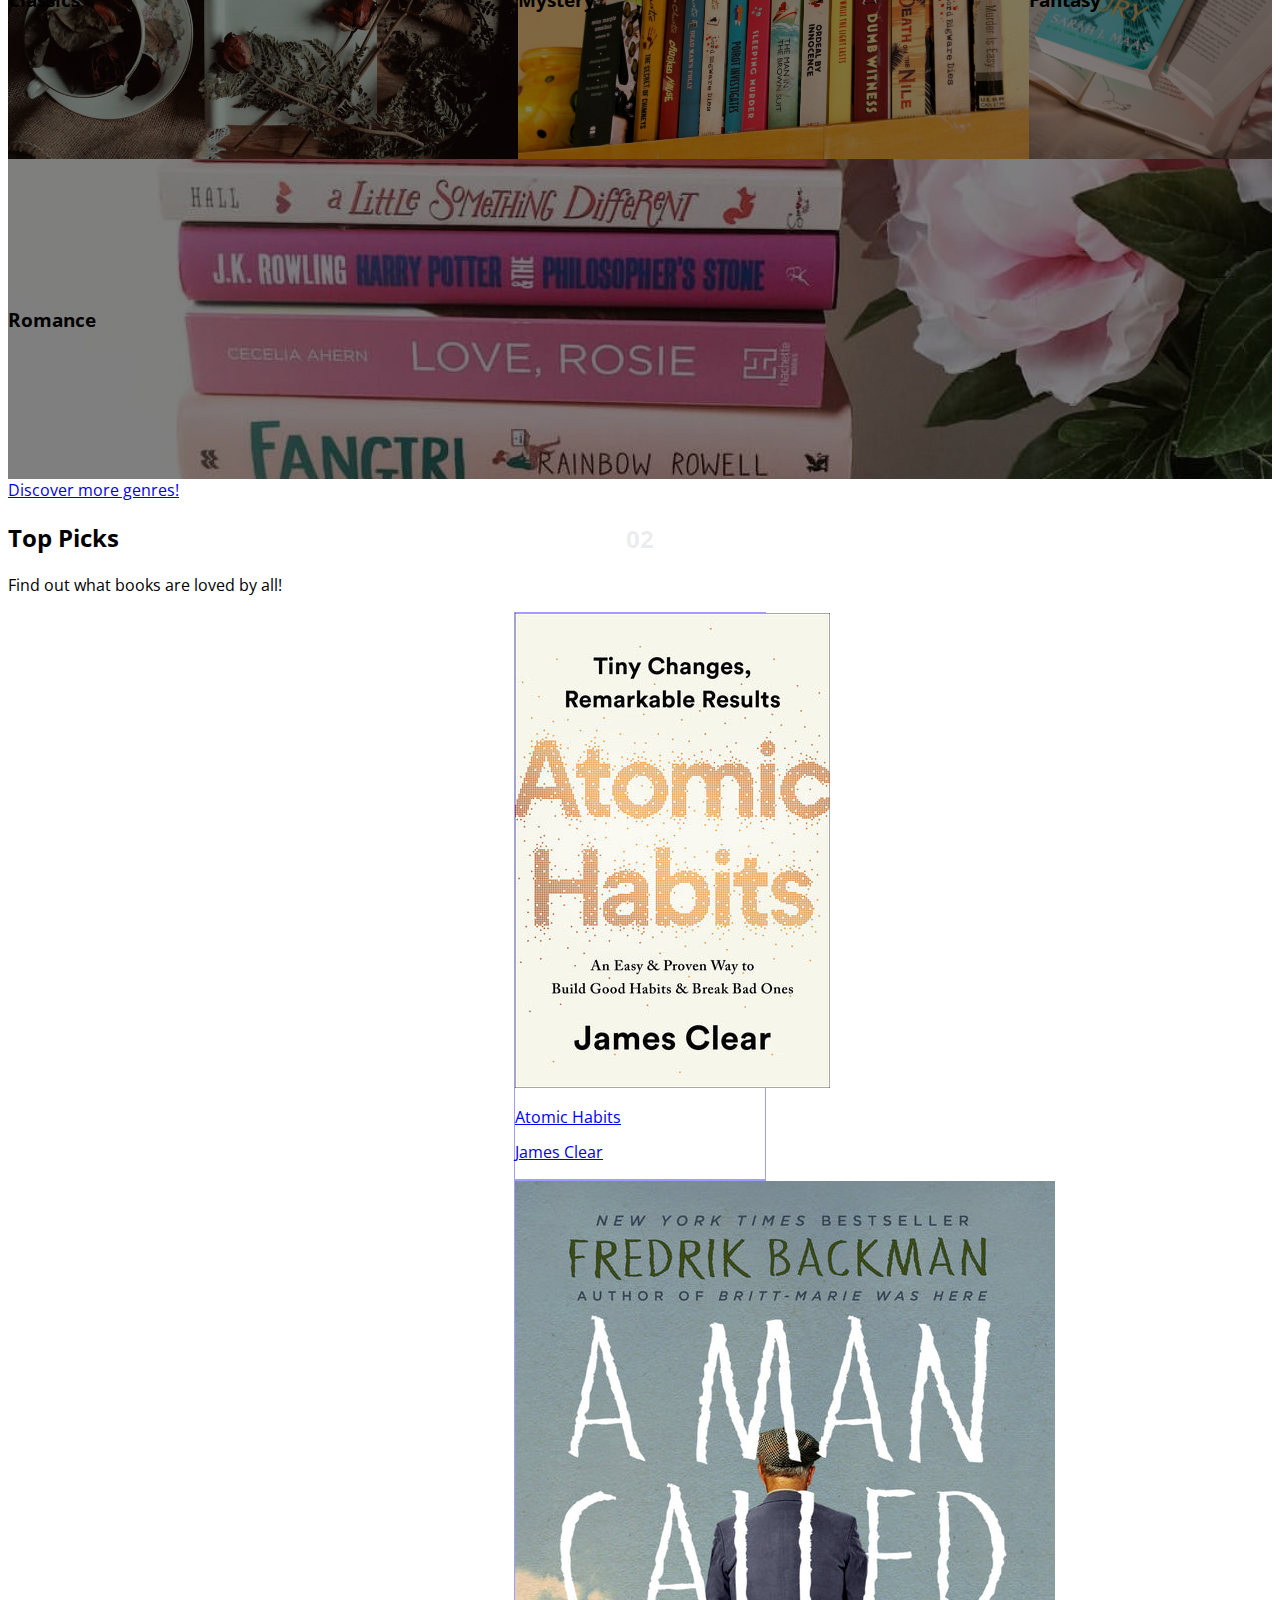
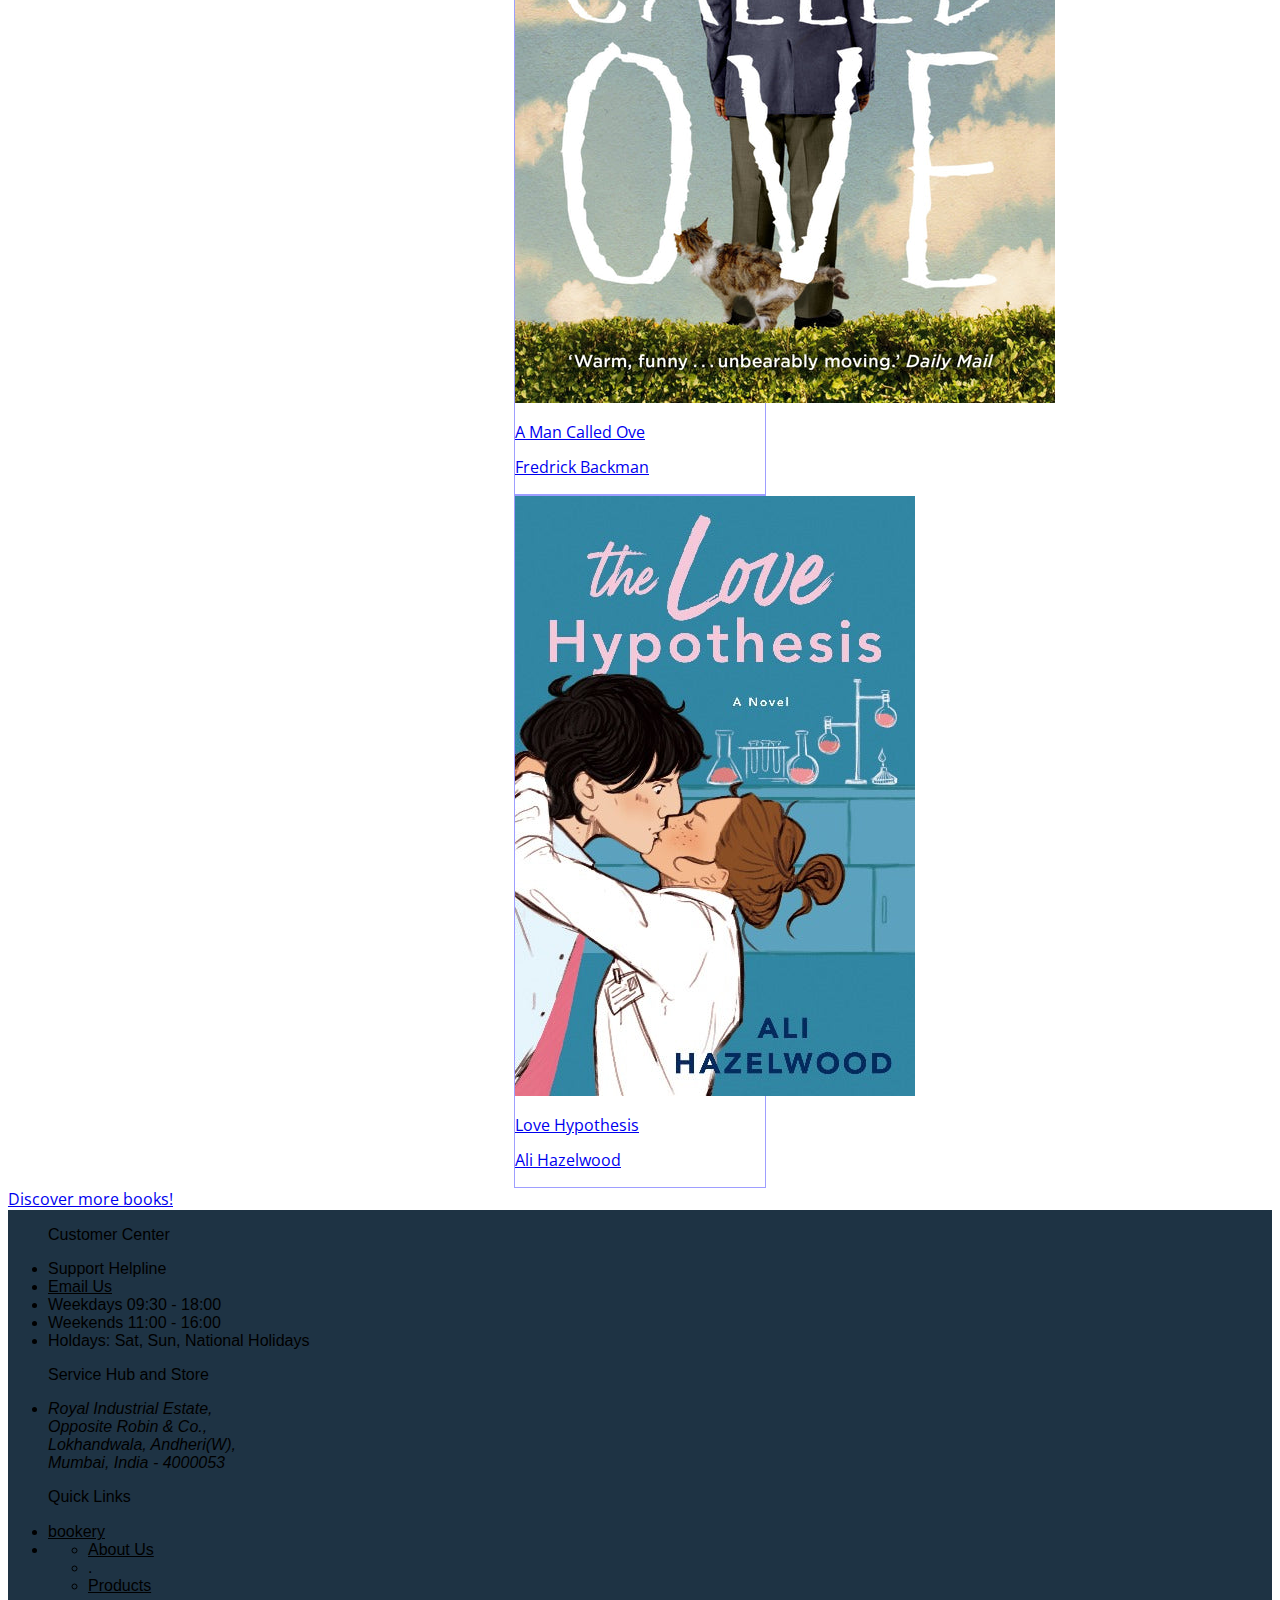
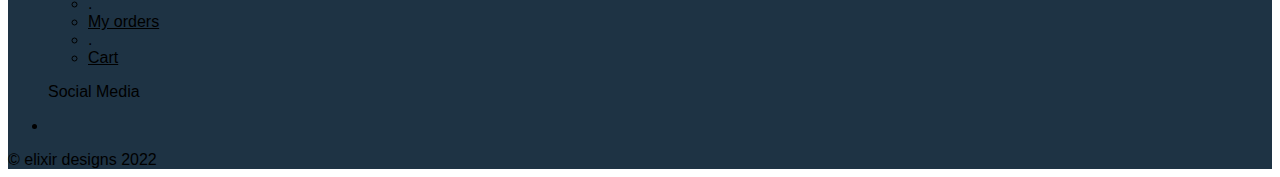
==== commit dd41db55: "refactor: add hero sub head to section" ====
--- a/index.html
+++ b/index.html
@@ -80,9 +80,6 @@
                 <h1 class="hero-head text-light">
                     One shop stop for all your book needs and moods.
                 </h1>
-                <h3 class="hero-sub-head text-light mt-1 mb-2">
-                    Now, get your books delivered within 24 hours to your doorstep!
-                </h3>
                 <h5 class="hero-cta mt-1">
                     <a href="/pages/products/" class="btn btn-light btn text-icon px-1 mt-1 py-0-5">Shop Now
                         <span class="icon">
@@ -94,6 +91,9 @@
         </header>
 
         <main class="main-home my-2 mx-auto py-2 px-5">
+            <h3 class="hero-sub-head text-center mt-1 mb-2">
+                Now, get your books delivered within 24 hours to your doorstep!
+            </h3>
             <section class="section-cateogies my-3 pt-2 pb-3 text-center" id="categories">
                 <h2 class="section__head">
                     Popular Genres
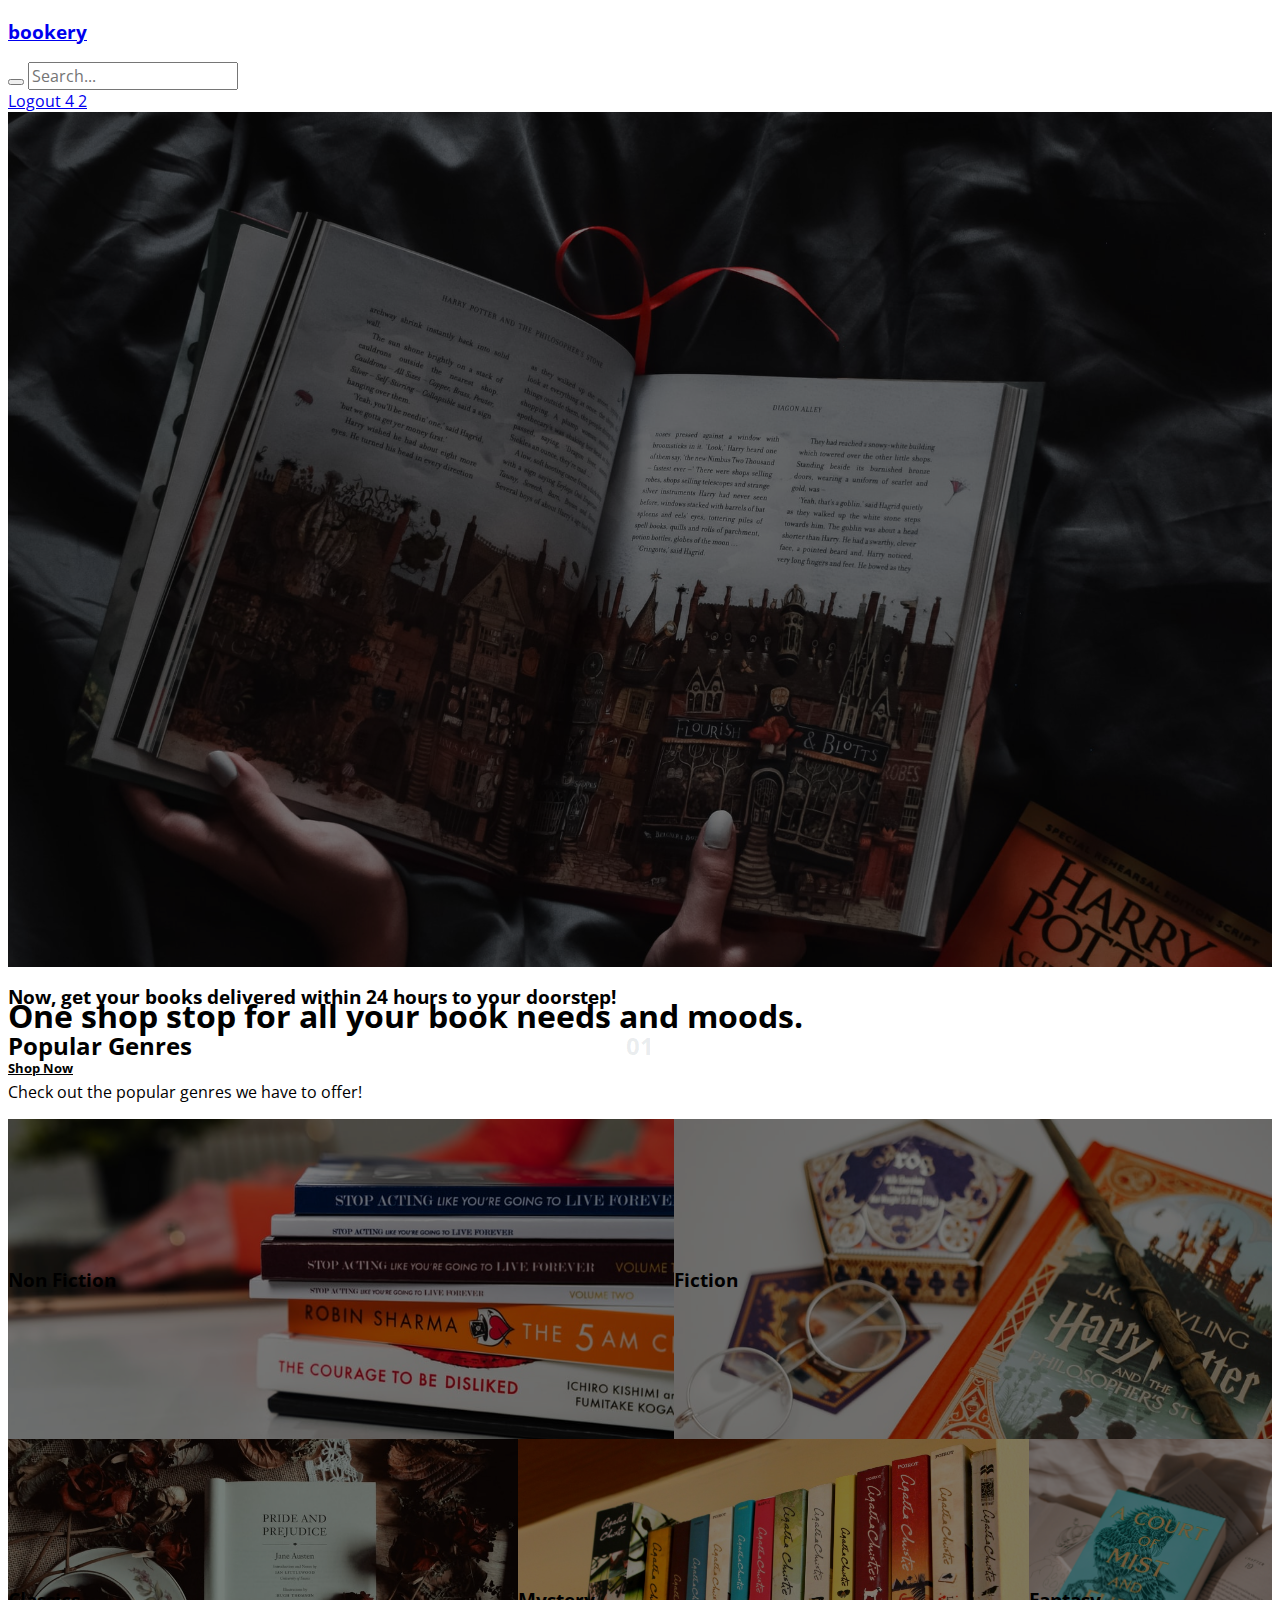
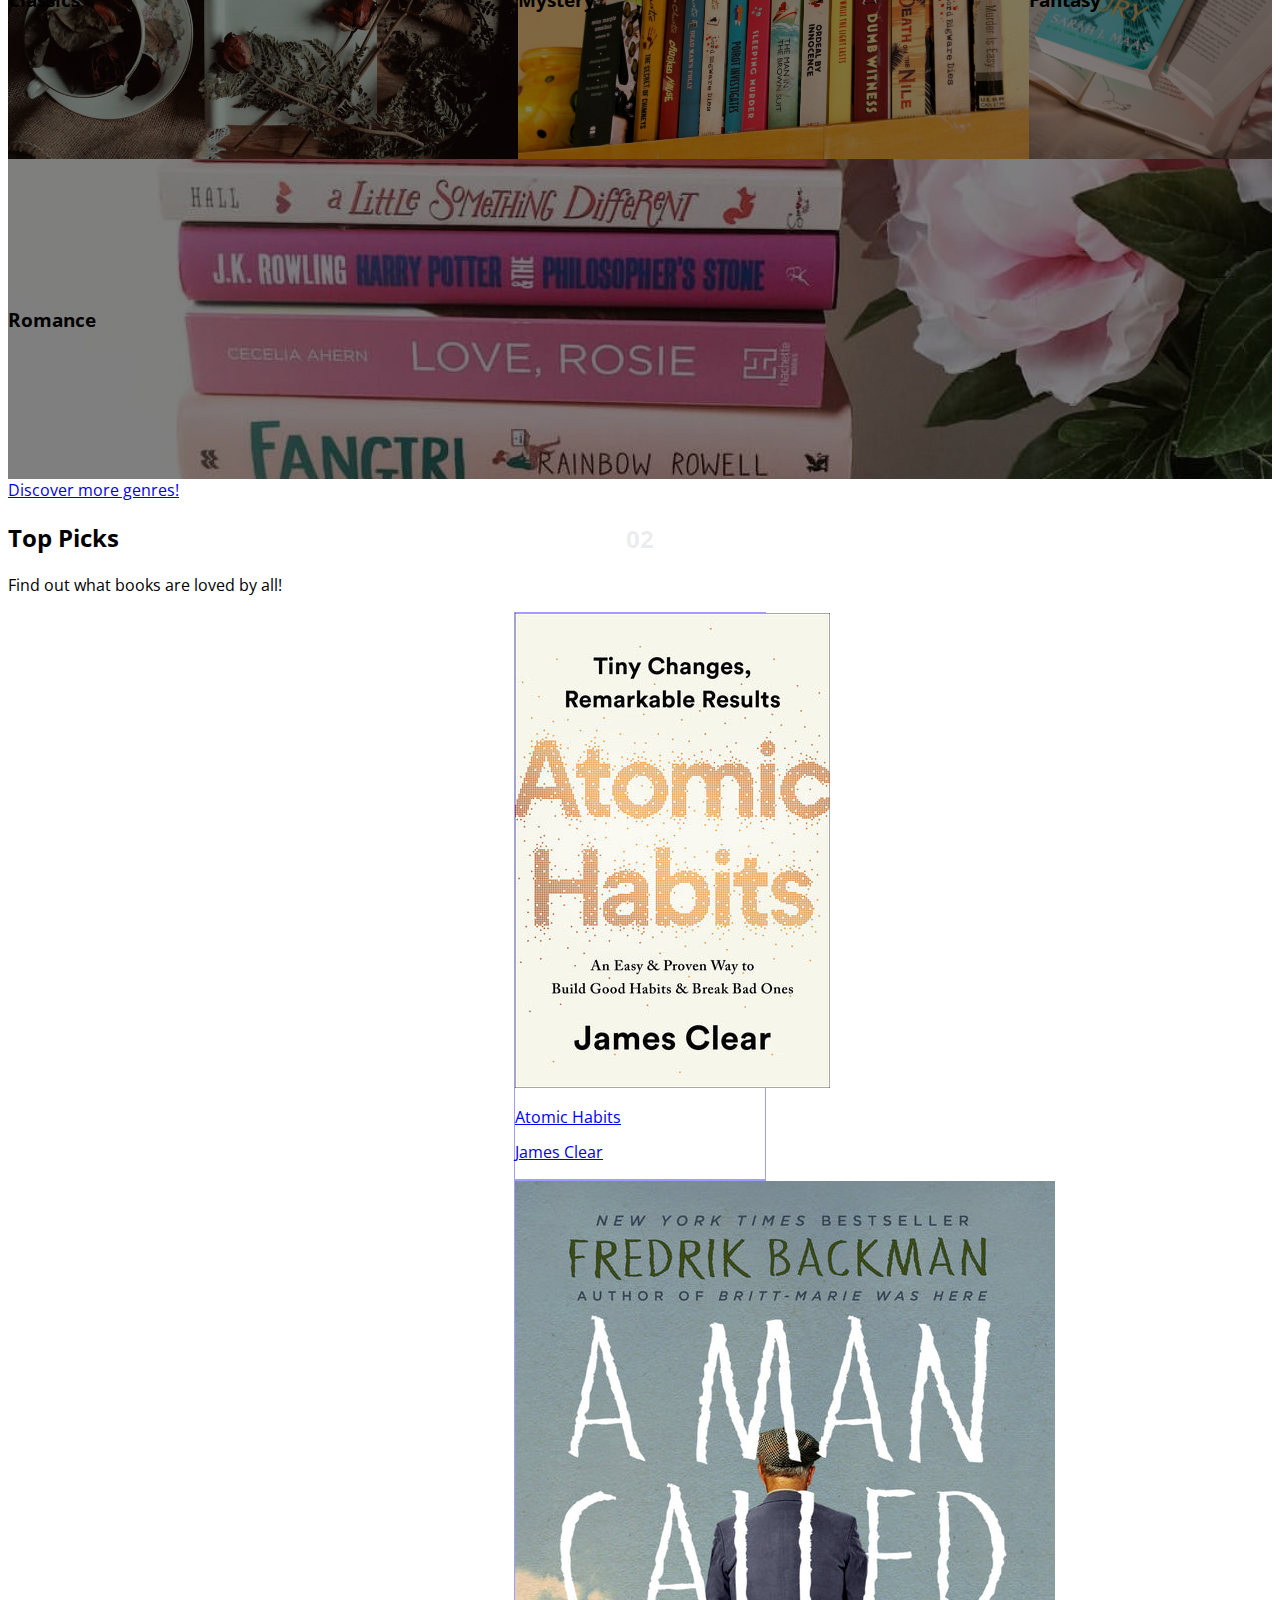
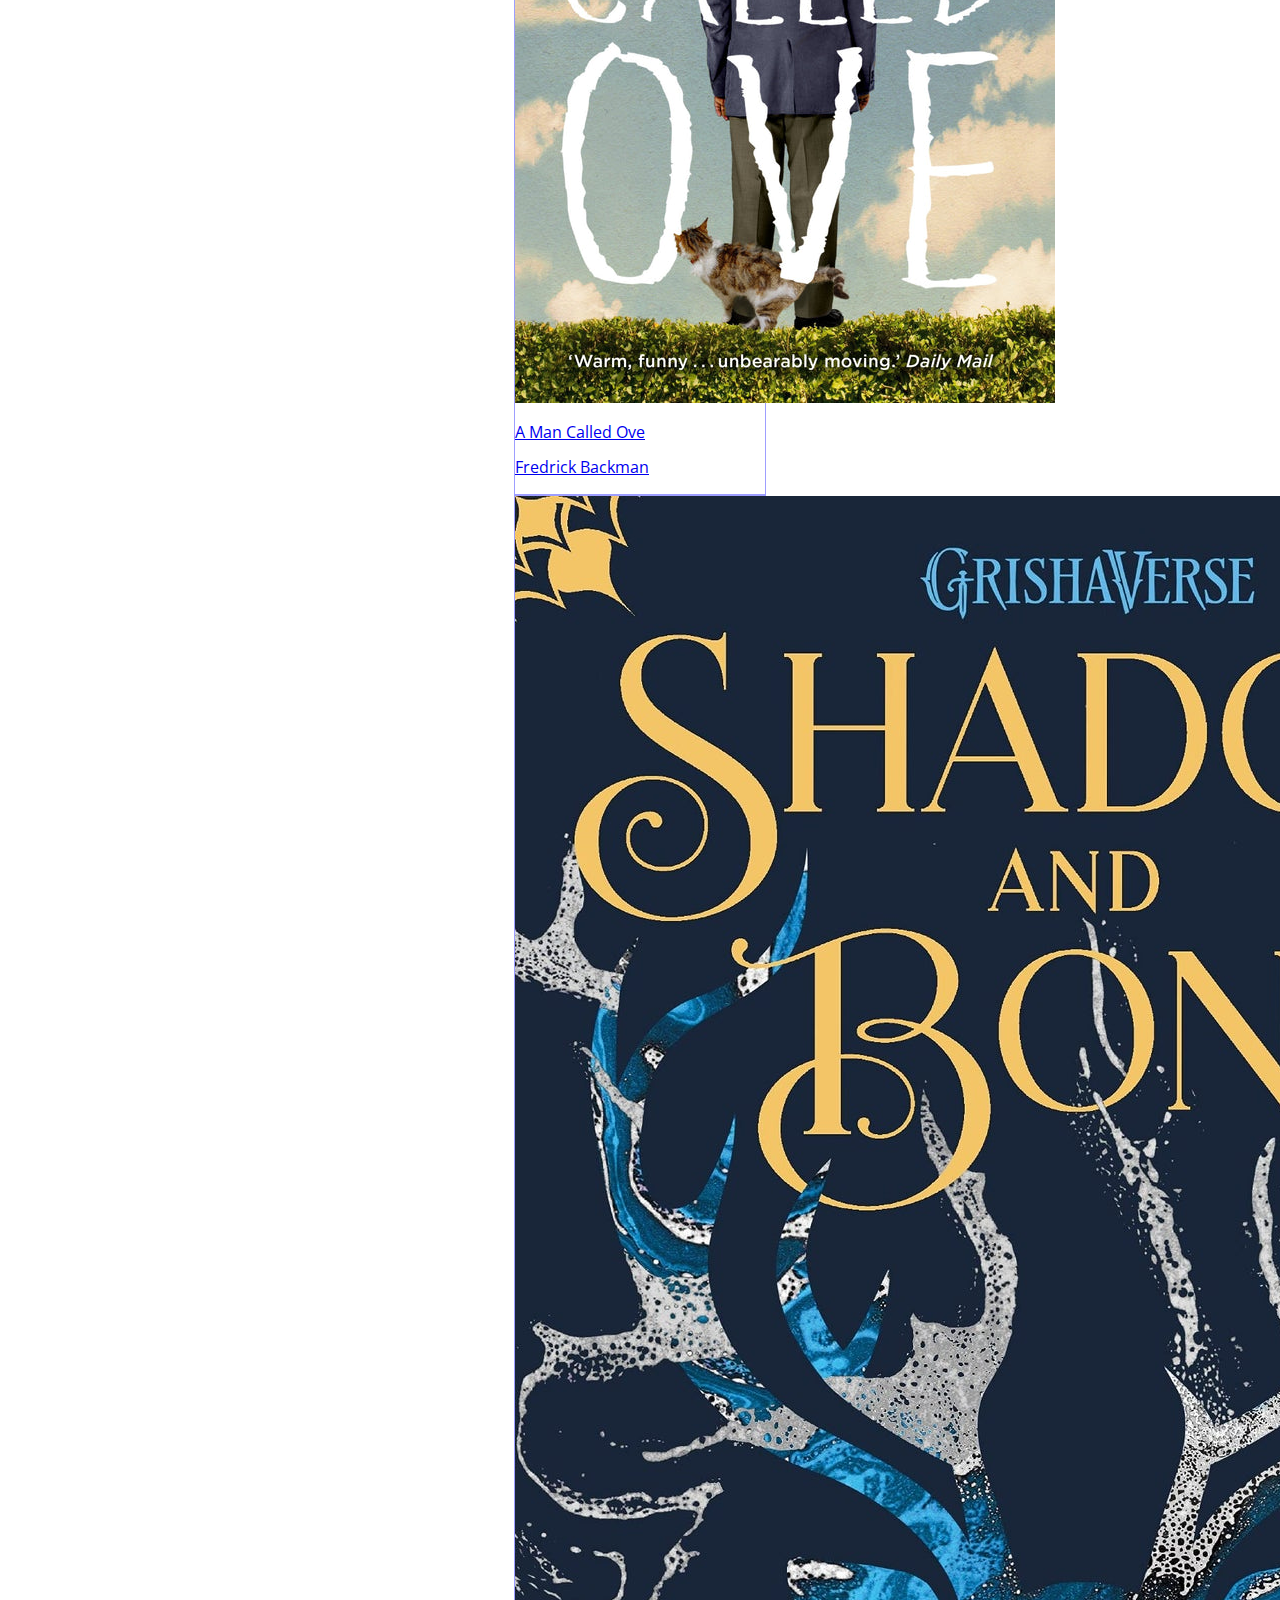
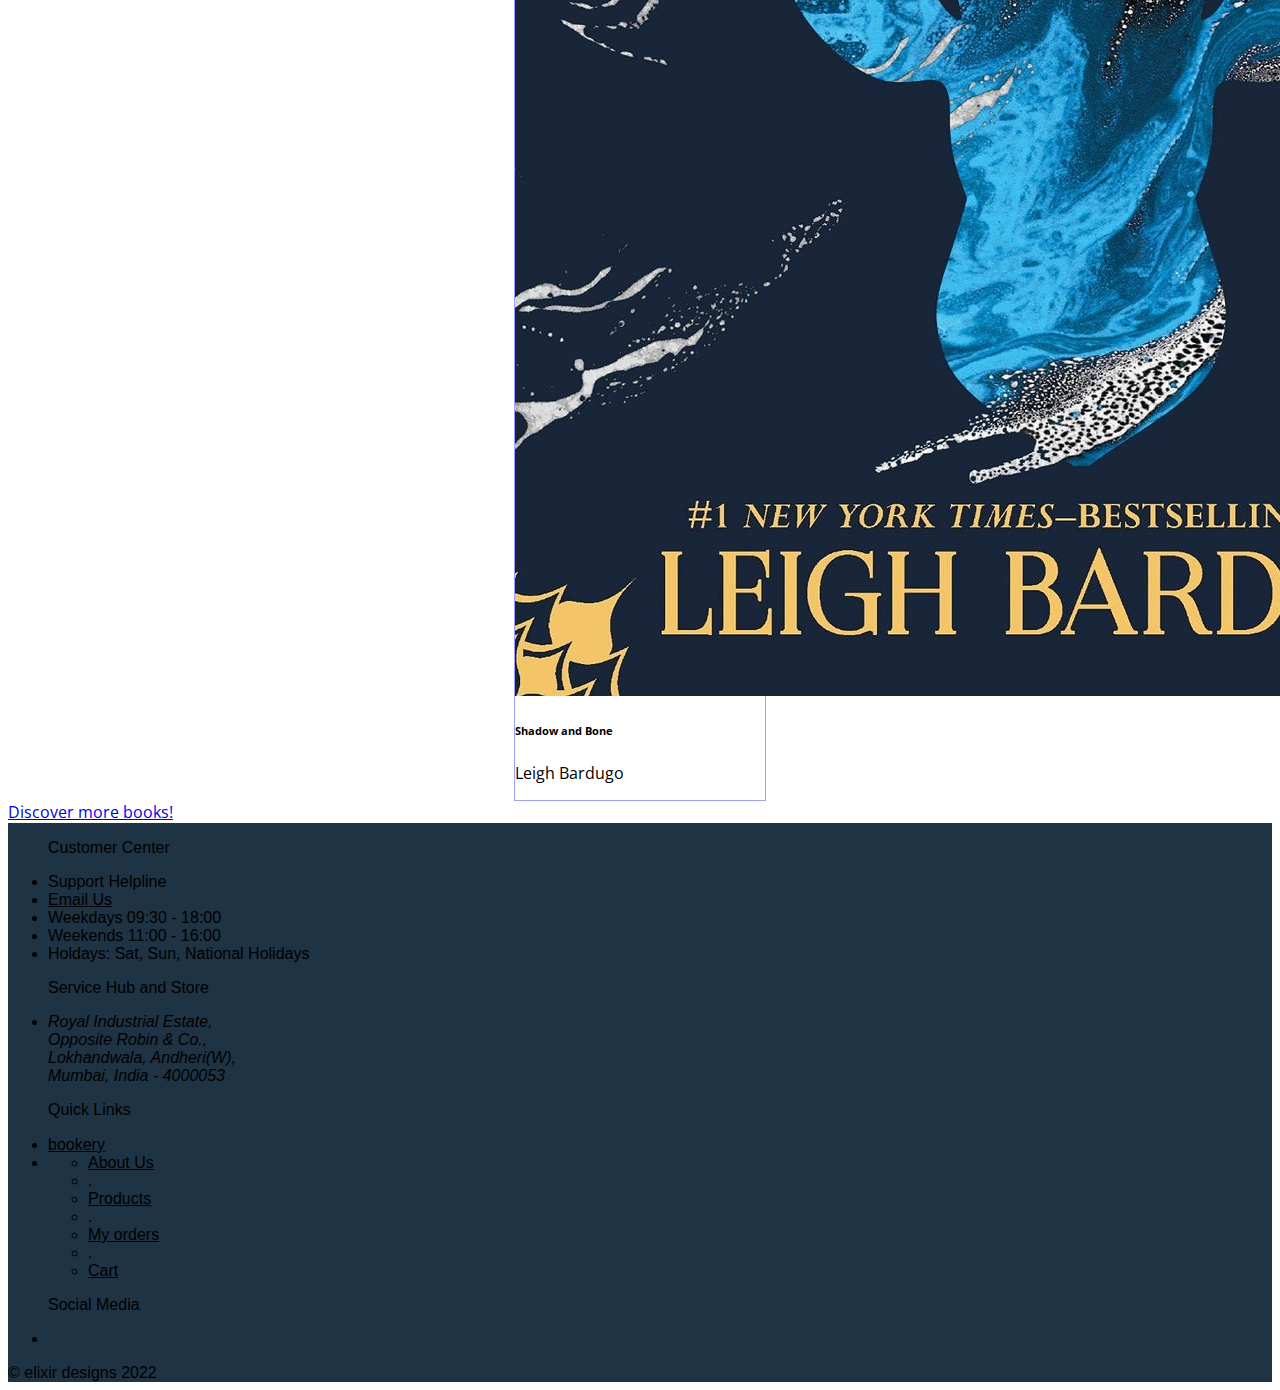
==== commit 0dd66321: "refactor: edit product card" ====
--- a/index.html
+++ b/index.html
@@ -188,17 +188,15 @@
                             </div>
                            
                             <div class="product-card card card-vertical">
-                                <a href="/pages/products/">
-                                    <div class="card-header p-1">
-                                        <img src="/assets/images/products-page/Love-Hypothesis-Ali-Hazelwood.jpg" alt="Love Hypothesis by Ali Hazelwood" />
-                                    </div>
-                                    <div class="card-body px-0-75">
-                                        <div class="card-description my-0-25">
-                                            <p class="card-title text-reg">Love Hypothesis</p>
-                                            <p class="text-xs card-subtitle">Ali Hazelwood</p>
-                                        </div>            
-                                    </div>
-                                </a>
+                                <div class="card-header p-1">
+                                    <img src="/assets/images/products-page/Shadow-And-Bone-Leigh-Bardugo.jpg" alt="Shadow and Bone by Leigh Bardugo" />
+                                </div>
+                                <div class="card-body px-0-75">
+                                    <div class="card-description my-0-25">
+                                        <h6 class="text-reg card-title">Shadow and Bone</h6>
+                                        <p class="text-xs card-subtitle">Leigh Bardugo</p>
+                                    </div>          
+                                </div>
                             </div>
                             
                         </article>
--- a/styles/styles.css
+++ b/styles/styles.css
@@ -81,10 +81,19 @@
     color: var(--bg-color);
 }
 
-.hero-head {
+.hero-sub-head {
     line-height: 1.2;
+    transition: transform 0.3s cubic-bezier(0.165, 0.84, 0.44, 1);
+    -webkit-transition: transform 0.3s cubic-bezier(0.165, 0.84, 0.44, 1);
+    -moz-transition: transform 0.3s cubic-bezier(0.165, 0.84, 0.44, 1);
+    -ms-transition: transform 0.3s cubic-bezier(0.165, 0.84, 0.44, 1);
+    -o-transition: transform 0.3s cubic-bezier(0.165, 0.84, 0.44, 1);
 }
 
-.hero-sub-head {
-    line-height: 1.2;
+.hero-sub-head:hover {
+    transform: scale(1.1);
+    -webkit-transform: scale(1.1);
+    -moz-transform: scale(1.1);
+    -ms-transform: scale(1.1);
+    -o-transform: scale(1.1);
 }